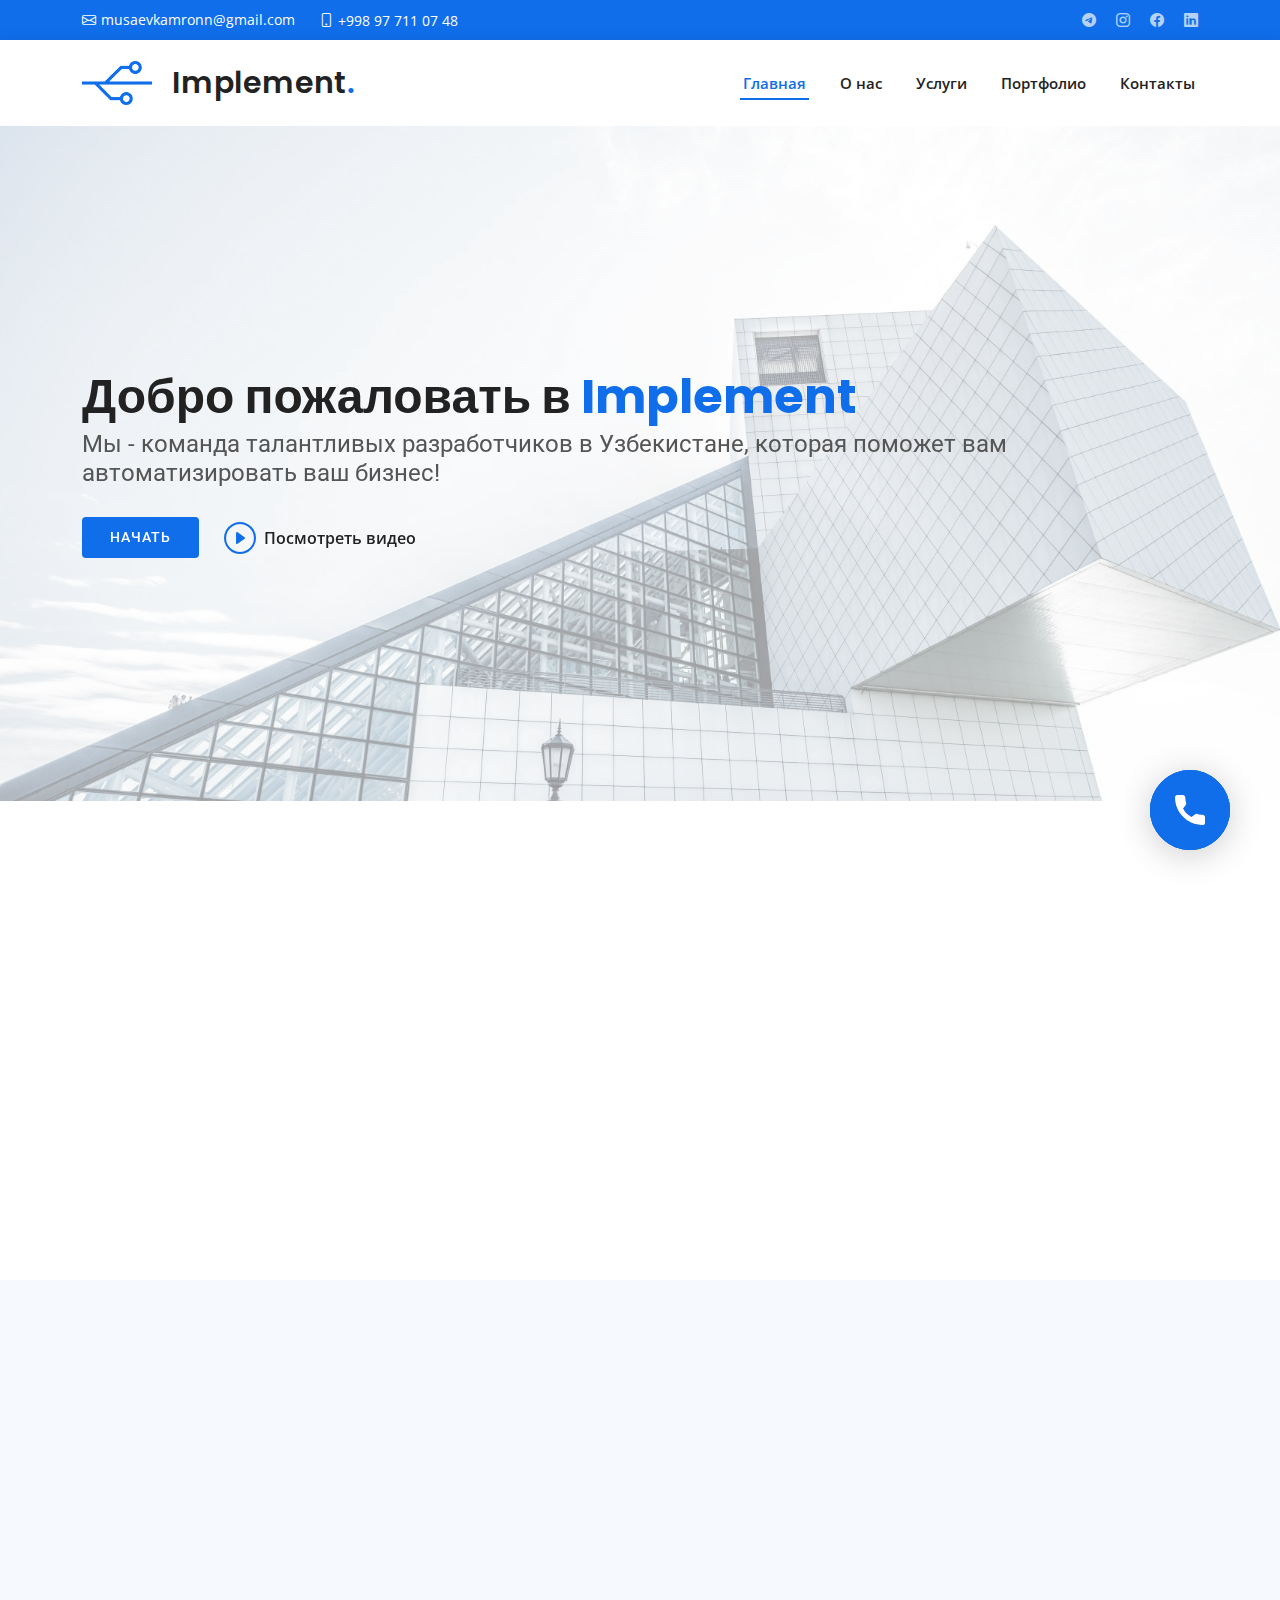
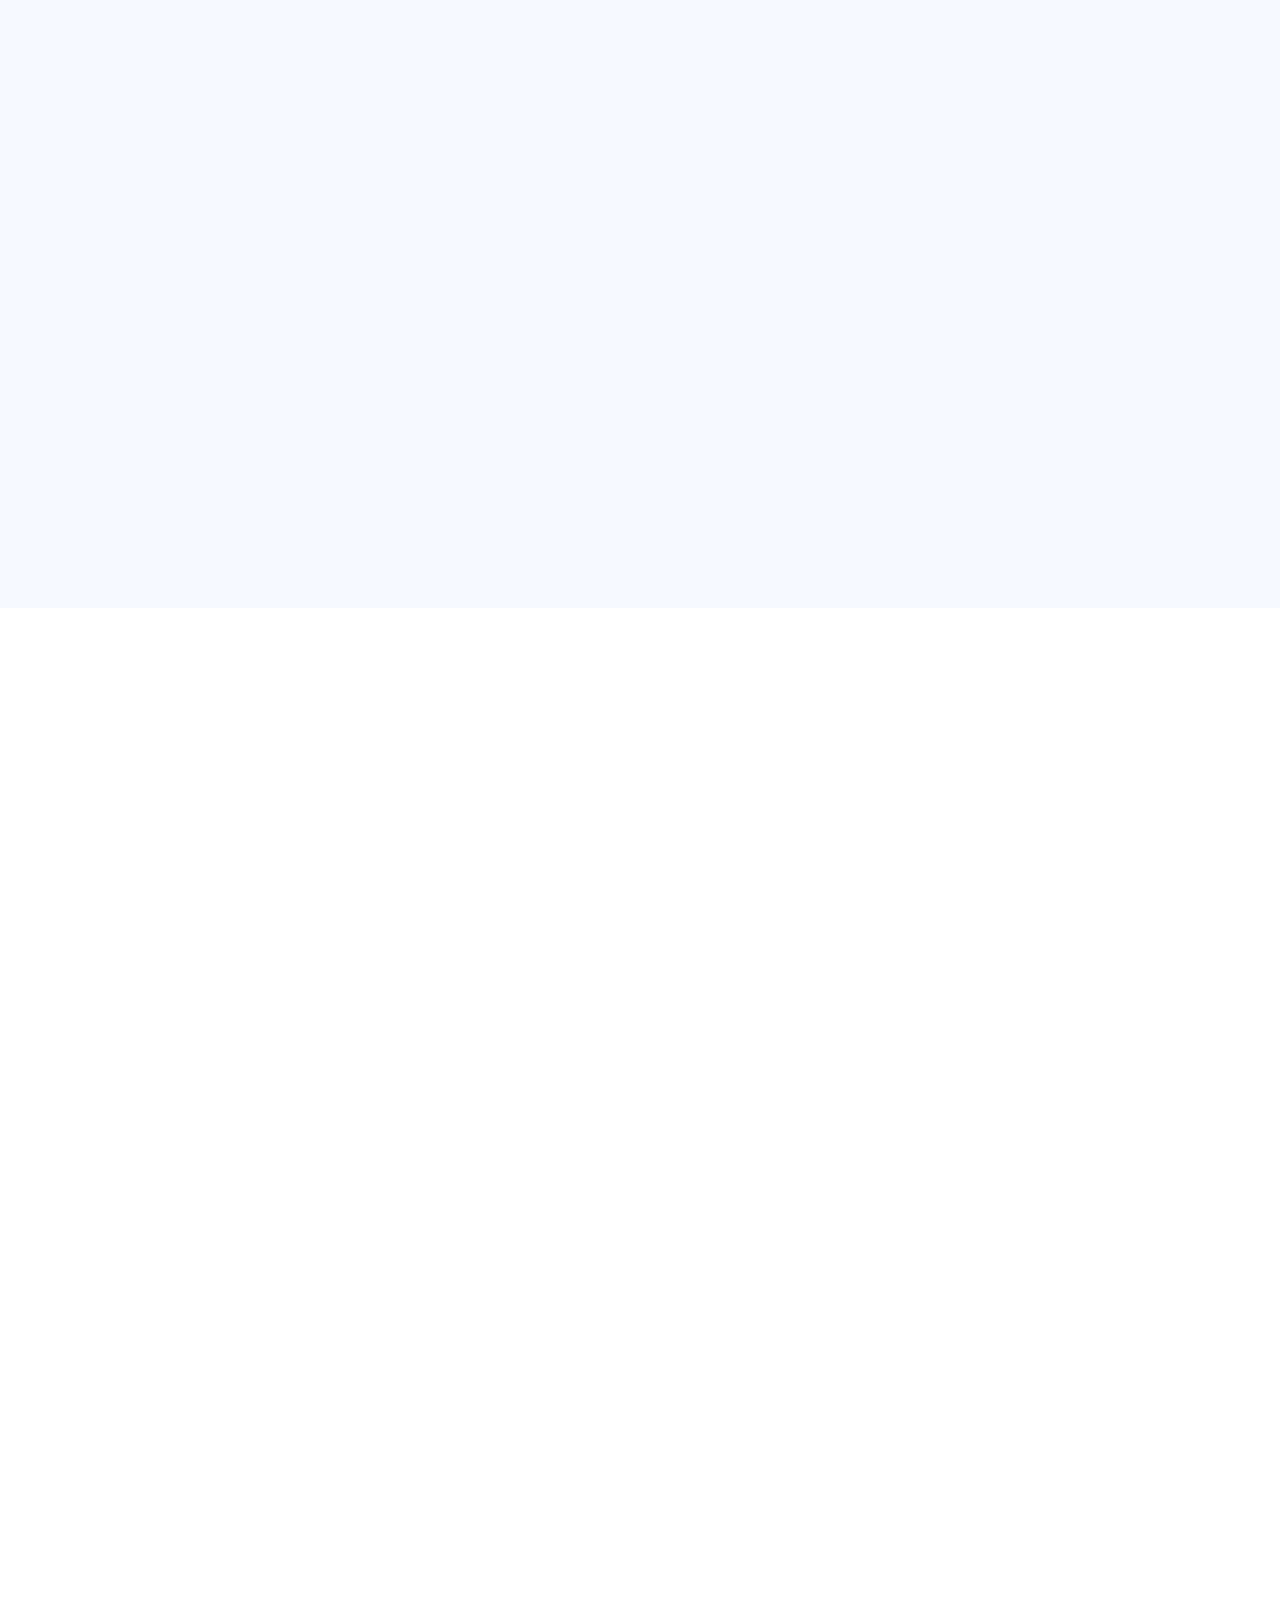
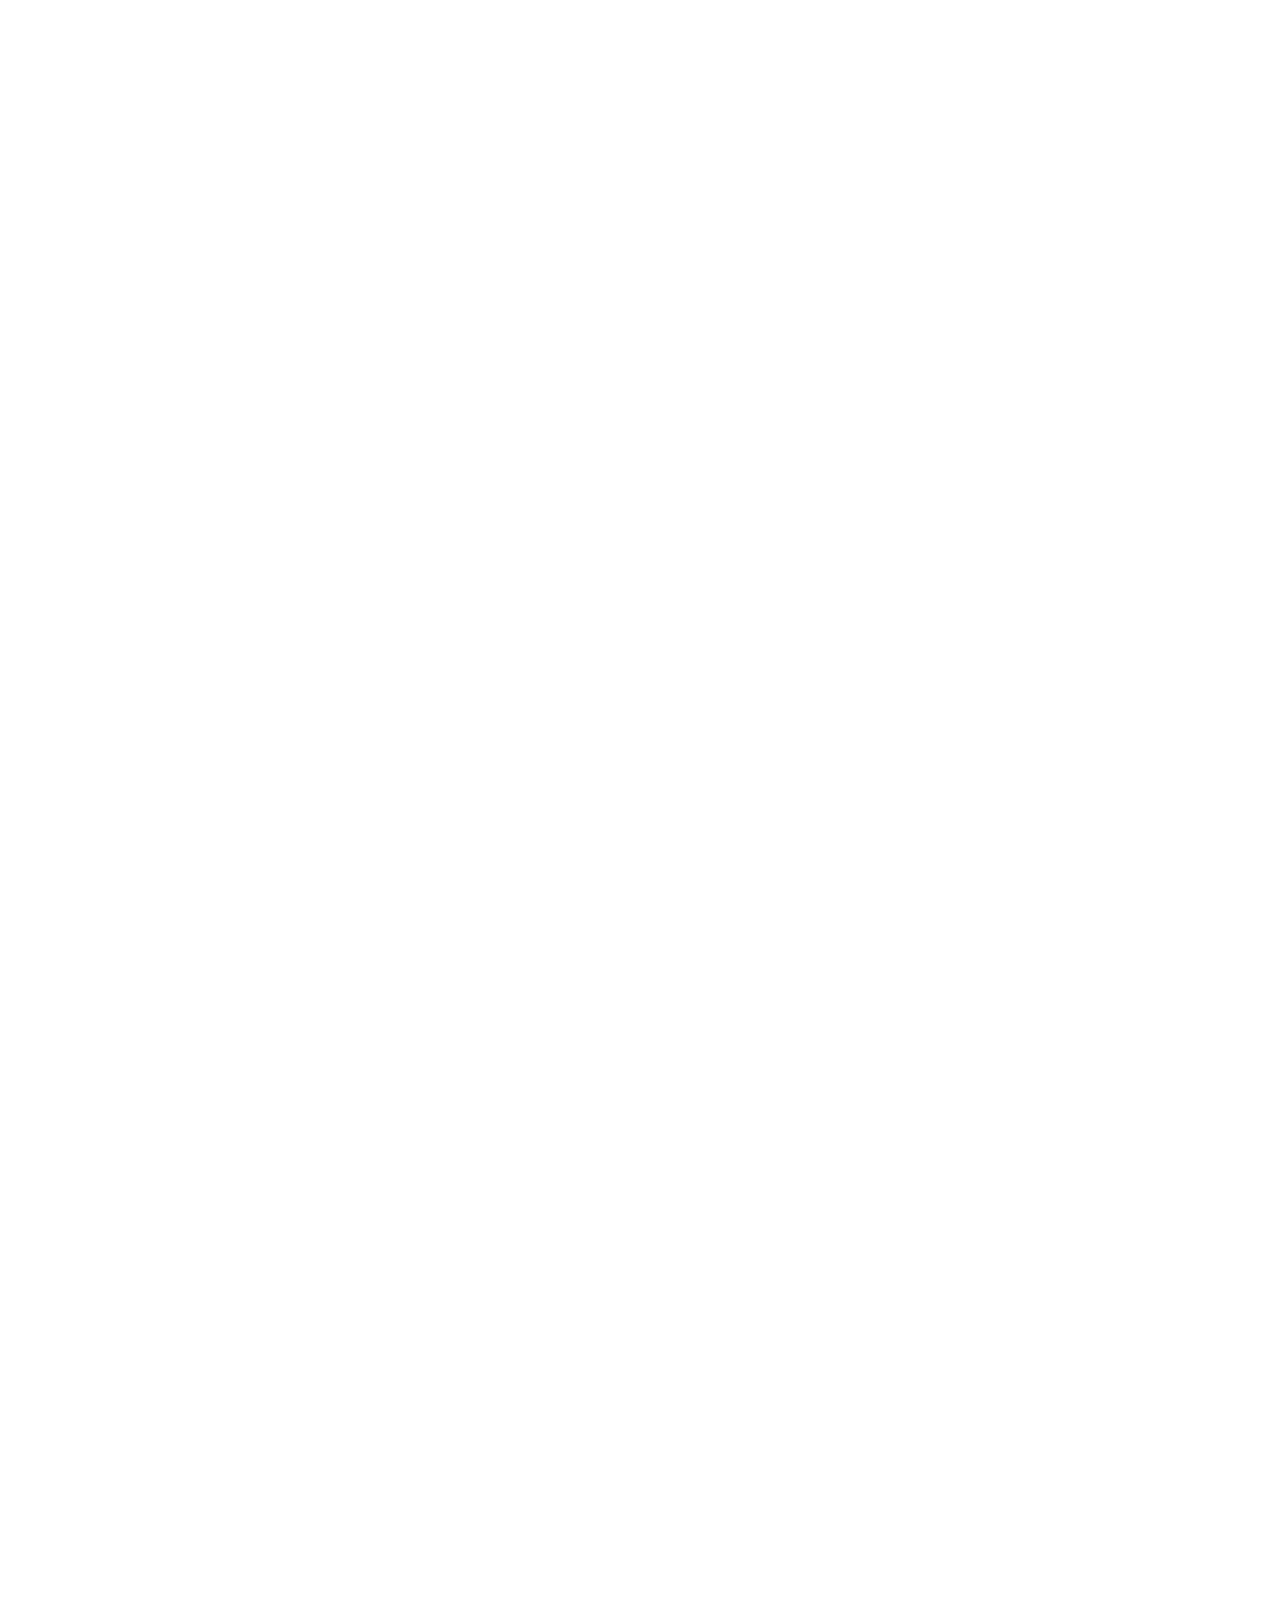
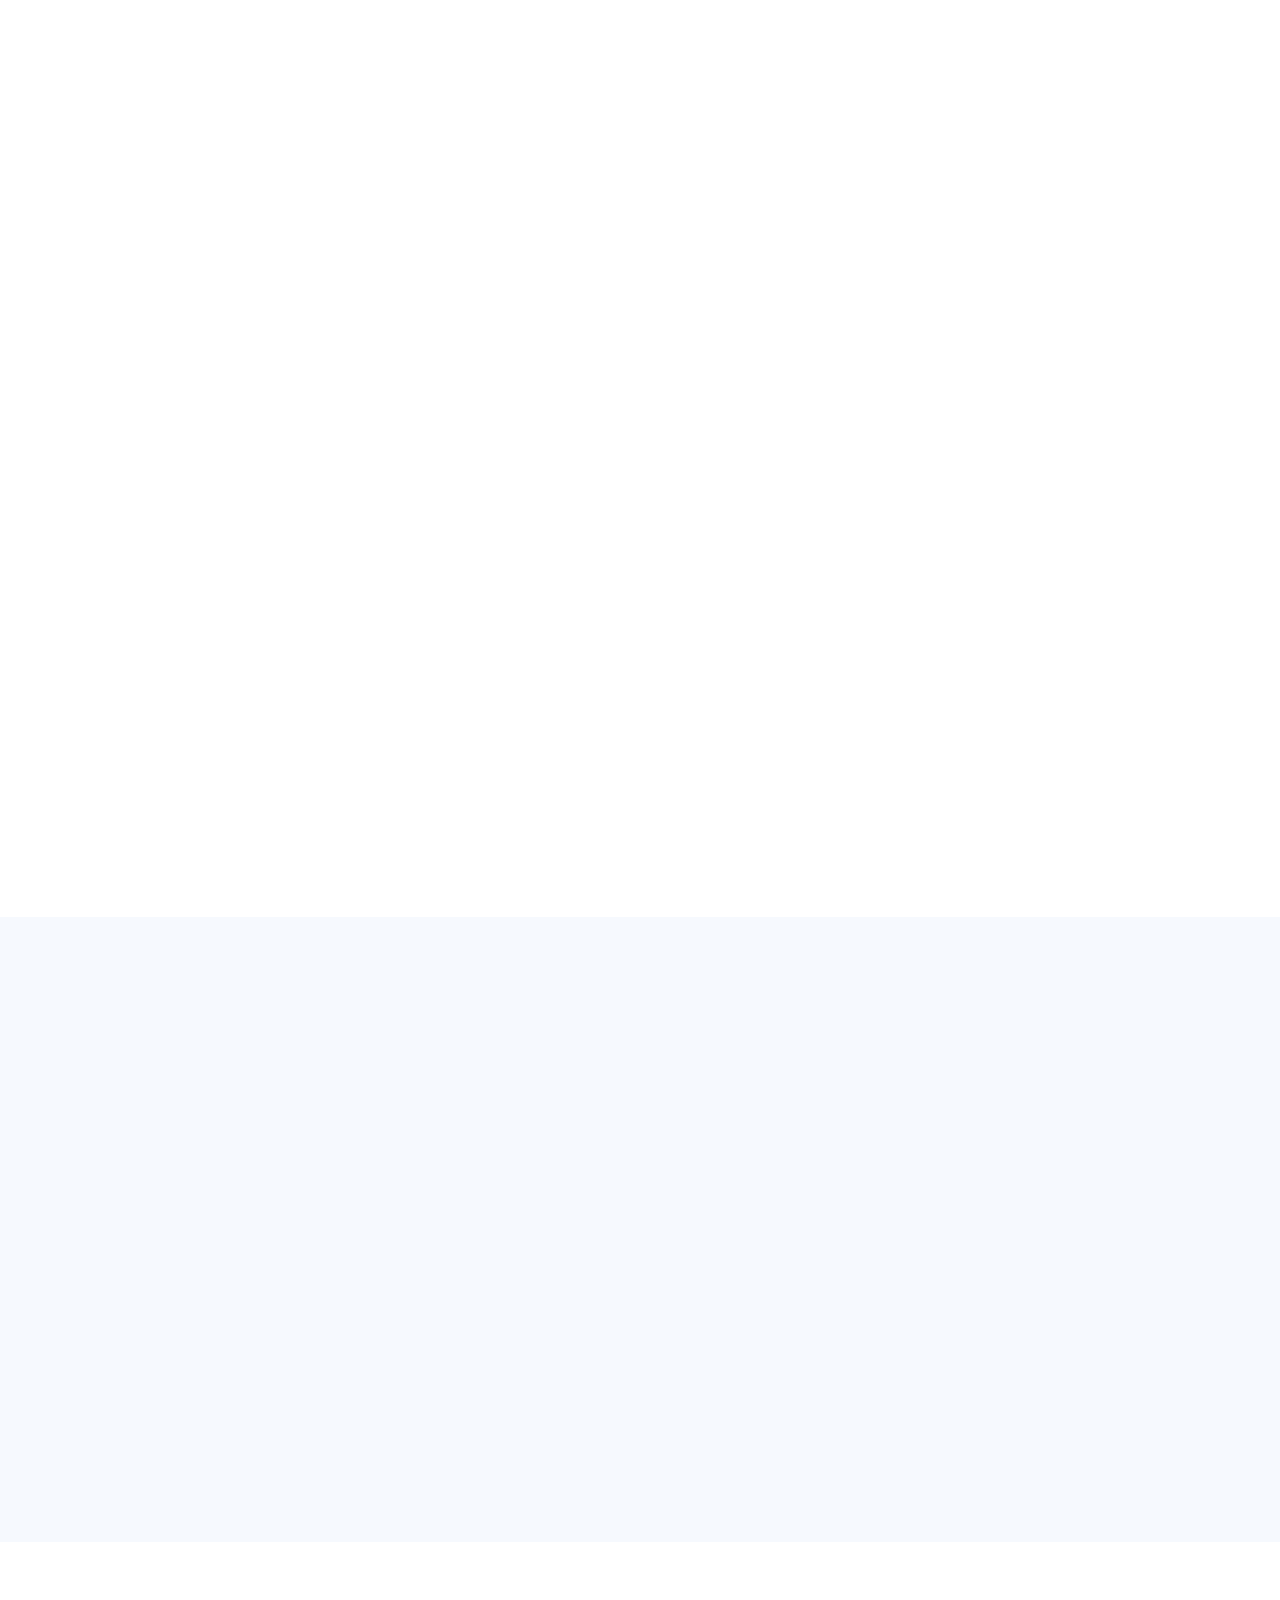
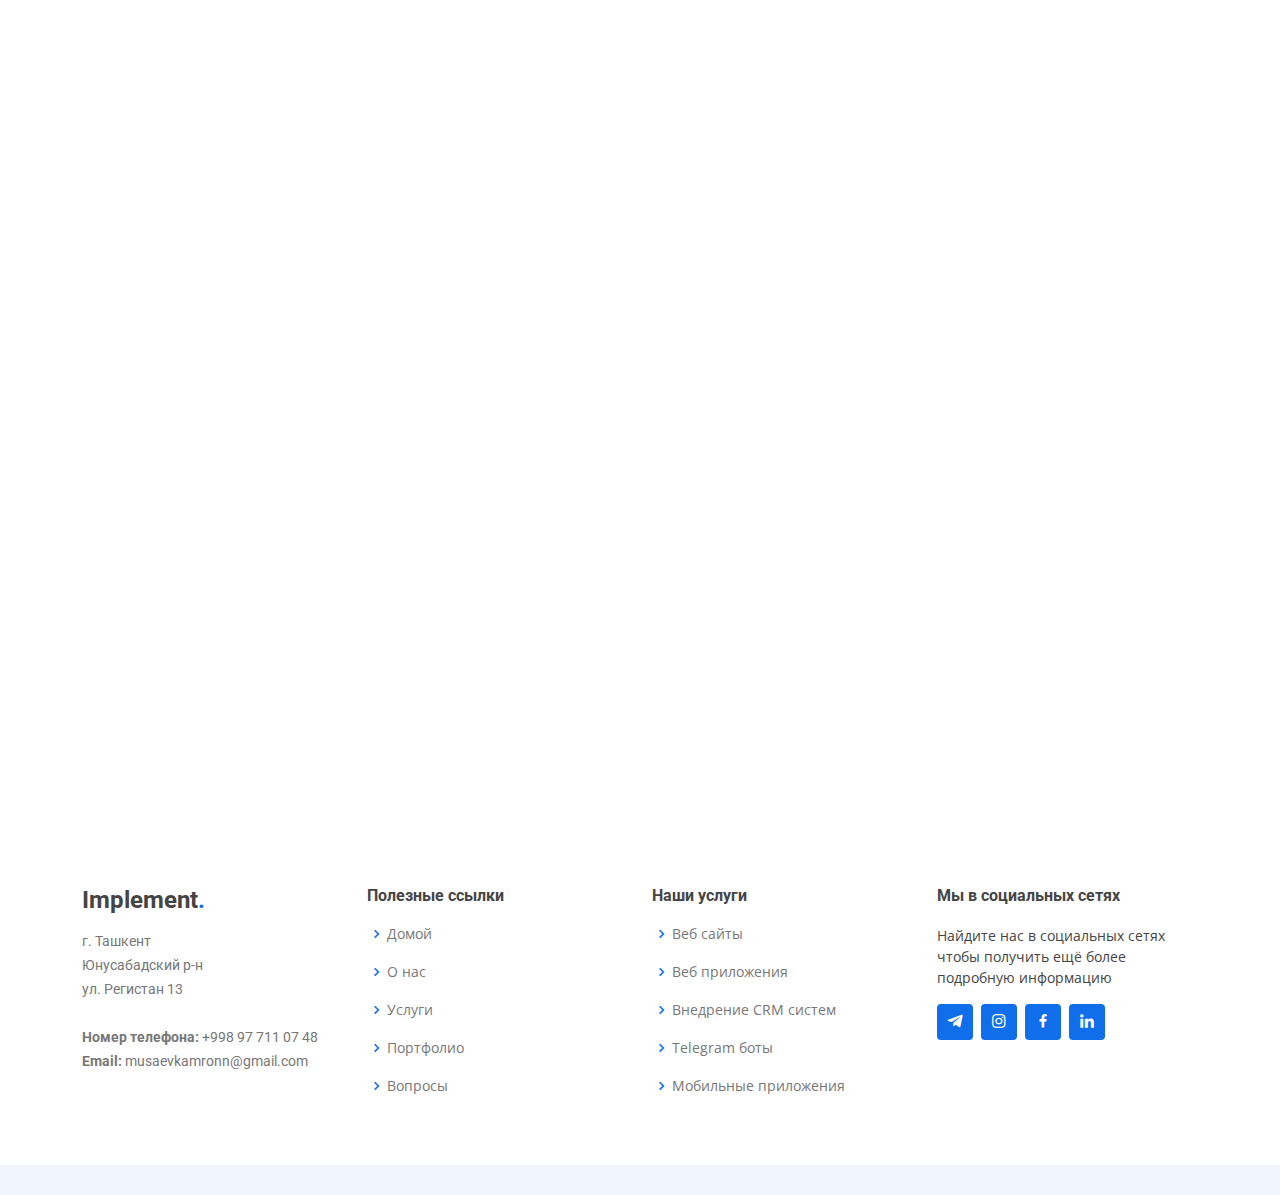
==== docs/index.html @ 0cd43633 "form changed" ====
<!DOCTYPE html>
<html lang="en">

<head>
  <meta charset="utf-8">
  <meta content="width=device-width, initial-scale=1.0" name="viewport">

  <title>Implement</title>
  <meta content="" name="description">
  <meta content="" name="keywords">

  <!-- Favicons -->
  <link href="assets/img/impllogoblue-transformed.png" rel="icon">
  <link href="assets/img/apple-touch-icon.png" rel="apple-touch-icon">

  <!-- Google Fonts -->
  <link href="https://fonts.googleapis.com/css?family=Open+Sans:300,300i,400,400i,600,600i,700,700i|Roboto:300,300i,400,400i,500,500i,600,600i,700,700i|Poppins:300,300i,400,400i,500,500i,600,600i,700,700i" rel="stylesheet">

  <!-- Vendor CSS Files -->
  <link href="assets/vendor/aos/aos.css" rel="stylesheet">
  <link href="assets/vendor/bootstrap/css/bootstrap.min.css" rel="stylesheet">
  <link href="assets/vendor/bootstrap-icons/bootstrap-icons.css" rel="stylesheet">
  <link href="assets/vendor/boxicons/css/boxicons.min.css" rel="stylesheet">
  <link href="assets/vendor/glightbox/css/glightbox.min.css" rel="stylesheet">
  <link href="assets/vendor/swiper/swiper-bundle.min.css" rel="stylesheet">

  <!-- <link rel="stylesheet" href="https://cdn.jsdelivr.net/npm/bootstrap@4.0.0/dist/css/bootstrap.min.css" integrity="sha384-Gn5384xqQ1aoWXA+058RXPxPg6fy4IWvTNh0E263XmFcJlSAwiGgFAW/dAiS6JXm" crossorigin="anonymous"> -->

  <!-- Template Main CSS File -->
  <link href="assets/css/style.css" rel="stylesheet">

  <!-- =======================================================
  * Template Name: BizLand - v3.8.1
  * Template URL: https://bootstrapmade.com/bizland-bootstrap-business-template/
  * Author: BootstrapMade.com
  * License: https://bootstrapmade.com/license/
  ======================================================== -->
</head>

<body>

  <!-- ======= Top Bar ======= -->
  <section id="topbar" class="d-flex align-items-center">
    <div class="container d-flex justify-content-center justify-content-md-between">
      <div class="contact-info d-flex align-items-center">
        <i class="bi bi-envelope d-flex align-items-center"><a href="mailto:contact@example.com">musaevkamronn@gmail.com</a></i>
        <i class="bi bi-phone d-flex align-items-center ms-4"><span>+998 97 711 07 48</span></i>
      </div>
      <div class="social-links d-none d-md-flex align-items-center">
        <a href="#" class="telegram"><i class="bi bi-telegram"></i></a>
        <a href="#" class="instagram"><i class="bi bi-instagram"></i></a>
        <a href="#" class="facebook"><i class="bi bi-facebook"></i></a>
        <a href="#" class="linkedin"><i class="bi bi-linkedin"></i></i></a>
      </div>
    </div>
  </section>

  <!-- ======= Header ======= -->
  <header id="header" class="d-flex align-items-center">
    <div class="container d-flex align-items-center justify-content-between">
      <div class="d-flex flex-row align-items-center">
        <img src = "assets/img/impllogoblue-transformed.png" style = "height: 70px; margin-right: 20px;">
        <h1 class="logo"><a href="index.html">Implement<span>.</span></a></h1>
      </div>
      <!-- Uncomment below if you prefer to use an image logo -->
      <!-- <a href="index.html" class="logo"><img src="assets/img/logo.png" alt=""></a>-->
      <!-- <button>Click</button> -->
      <button class="pulse-button" data-toggle="modal" data-target="#exampleModal">
        <span class="pulse-button__icon">

        </span>
    
        <span class="pulse-button__text">
          Закажите звонок
        </span>
    
        <span class="pulse-button__rings"></span>
        <span class="pulse-button__rings"></span>
        <span class="pulse-button__rings"></span>
      </button>
      <nav id="navbar" class="navbar">
        <ul>
          <li><a class="nav-link scrollto active" href="#hero">Главная</a></li>
          <li><a class="nav-link scrollto" href="#about">О нас</a></li>
          <li><a class="nav-link scrollto" href="#services">Услуги</a></li>
          <li><a class="nav-link scrollto " href="#portfolio">Портфолио</a></li>
          <!-- <li><a class="nav-link scrollto" href="#team">Команда</a></li> -->
          <!-- <li class="dropdown"><a href="#"><span>Drop Down</span> <i class="bi bi-chevron-down"></i></a>
            <ul>
              <li><a href="#">Drop Down 1</a></li>
              <li class="dropdown"><a href="#"><span>Deep Drop Down</span> <i class="bi bi-chevron-right"></i></a>
                <ul>
                  <li><a href="#">Deep Drop Down 1</a></li>
                  <li><a href="#">Deep Drop Down 2</a></li>
                  <li><a href="#">Deep Drop Down 3</a></li>
                  <li><a href="#">Deep Drop Down 4</a></li>
                  <li><a href="#">Deep Drop Down 5</a></li>
                </ul>
              </li>
              <li><a href="#">Drop Down 2</a></li>
              <li><a href="#">Drop Down 3</a></li>
              <li><a href="#">Drop Down 4</a></li>
            </ul>
          </li> -->
          <li><a class="nav-link scrollto" href="#contact">Контакты</a></li>
        </ul>
        <i class="bi bi-list mobile-nav-toggle"></i>
      </nav><!-- .navbar -->

    </div>
  </header><!-- End Header -->

  <!-- ======= Hero Section ======= -->
  <section id="hero" class="d-flex align-items-center">
    <div class="container" data-aos="zoom-out" data-aos-delay="100">
      <h1>Добро пожаловать в <span>Implement</span></h1>
      <h2>Мы - команда талантливых разработчиков в Узбекистане, которая поможет вам автоматизировать ваш бизнес!</h2>
      <div class="d-flex">
        <a href="#about" class="btn-get-started scrollto">Начать</a>
        <a href="https://youtu.be/8Na6Oj6jELw" class="glightbox btn-watch-video"><i class="bi bi-play-circle"></i><span>Посмотреть видео</span></a>
      </div>
    </div>
  </section><!-- End Hero -->

  <main id="main">

    <!-- ======= Featured Services Section ======= -->
    <section id="featured-services" class="featured-services">
      <div class="container" data-aos="fade-up">

        <div class="row">
          <div class="col-md-6 col-lg-3 d-flex align-items-stretch mb-5 mb-lg-0">
            <div class="icon-box" data-aos="fade-up" data-aos-delay="100">
              <div class="icon"><i class="bx bxl-dribbble"></i></div>
              <h4 class="title"><a href="">СRM системы</a></h4>
              <p class="description">Устанавливаем и настраиваем CRM системы такие как Bitrix24, amoCRM для управления бизнесом и коммуникацией.</p>
            </div>
          </div>

          <div class="col-md-6 col-lg-3 d-flex align-items-stretch mb-5 mb-lg-0">
            <div class="icon-box" data-aos="fade-up" data-aos-delay="200">
              <div class="icon"><i class="bx bx-file"></i></div>
              <h4 class="title"><a href="">Telegram боты</a></h4>
              <p class="description"> Создаем программы для Telegram, чтобы взаимодействовать с вашей аудиторией.</p>
            </div>
          </div>

          <div class="col-md-6 col-lg-3 d-flex align-items-stretch mb-5 mb-lg-0">
            <div class="icon-box" data-aos="fade-up" data-aos-delay="300">
              <div class="icon"><i class="bx bx-tachometer"></i></div>
              <h4 class="title"><a href="">Сайты</a></h4>
              <p class="description">Создаем простые и стильные сайты разных видов.</p>
            </div>
          </div>

          <div class="col-md-6 col-lg-3 d-flex align-items-stretch mb-5 mb-lg-0">
            <div class="icon-box" data-aos="fade-up" data-aos-delay="400">
              <div class="icon"><i class="bx bx-world"></i></div>
              <h4 class="title"><a href="">Кастомные системы</a></h4>
              <p class="description">У нас есть кастомные решения для управления бизнесом. Например программы для складского и финансового учёта, для управления производством и т. д.</p>
            </div>
          </div>

        </div>

      </div>
    </section><!-- End Featured Services Section -->

    <!-- ======= About Section ======= -->
    <section id="about" class="about section-bg">
      <div class="container" data-aos="fade-up">

        <div class="section-title">
          <h2>О нас</h2>
          <h3>Узнайте <span>о нас</span> больше</h3>
          <p></p>
        </div>

        <div class="row">
          <div class="col-lg-6" data-aos="fade-right" data-aos-delay="100">
            <img src="assets/img/about.jpg" class="img-fluid" alt="">
          </div>
          <div class="col-lg-6 pt-4 pt-lg-0 content d-flex flex-column justify-content-center" data-aos="fade-up" data-aos-delay="100">
            <h3>Мы молодая команда специалистов, готовых предложить вам качественные IT-услуги.</h3>
            <p class="fst-italic">
              Ваше удовлетворение и успех являются нашей главной мотивацией.
            </p>
            <ul>
              <li>
                <i class="bx bxs-group"></i>
                <div>
                  <h5>Хорошая команда</h5>
                  <p>
                    Наша команда состоит из профессионалов, которые обладают 
                    глубокими знаниями и практическим опытом в своей области. 
                    Мы уже успешно завершили несколько проектов и получили положительные 
                    отзывы от наших клиентов.
                  </p>
                </div>
              </li>
              <li>
                <i class="bx bx-line-chart"></i>
                <div>
                  <h5>Постоянное развитие</h5>
                  <p>
                    Мы понимаем, что каждая услуга требует особых знаний и подхода. 
                    Поэтому мы постоянно обучаемся и следим за последними тенденциями 
                    и инновациями в нашей отрасли. Мы применяем передовые методы и лучшие 
                    практики, чтобы обеспечить вам наилучшие результаты.
                  </p>
                </div>
              </li>
              <li>
                <i class="bx bx-images"></i>
                <div>
                  <h5>Долгосрочные отношения</h5>
                  <p>
                    Мы стремимся к долгосрочным отношениям с нашими клиентами и 
                    гарантируем вам высокое качество обслуживания. Ваш успех является 
                    нашим приоритетом, и мы готовы превзойти ваши ожидания.
                  </p>
                </div>
              </li>
            </ul>
            <!-- <p>
              Ullamco laboris nisi ut aliquip ex ea commodo consequat. Duis aute irure dolor in reprehenderit in voluptate
              velit esse cillum dolore eu fugiat nulla pariatur. Excepteur sint occaecat cupidatat non proident, sunt in
              culpa qui officia deserunt mollit anim id est laborum
            </p> -->
          </div>
        </div>

      </div>
    </section><!-- End About Section -->

    <!-- ======= Skills Section ======= -->
    <section id="skills" class="skills">
      <div class="container" data-aos="fade-up">

        <div class="row skills-content">


          <div class="col-lg-6">

            <div class="progress">
              <span class="skill">Python <i class="val">80%</i></span>
              <div class="progress-bar-wrap">
                <div class="progress-bar" role="progressbar" aria-valuenow="80" aria-valuemin="0" aria-valuemax="100"></div>
              </div>
            </div>

            <div class="progress">
              <span class="skill">Bitrix24 <i class="val">90%</i></span>
              <div class="progress-bar-wrap">
                <div class="progress-bar" role="progressbar" aria-valuenow="90" aria-valuemin="0" aria-valuemax="100"></div>
              </div>
            </div>

            <div class="progress">
              <span class="skill">AmoCRM <i class="val">55%</i></span>
              <div class="progress-bar-wrap">
                <div class="progress-bar" role="progressbar" aria-valuenow="55" aria-valuemin="0" aria-valuemax="100"></div>
              </div>
            </div>

          </div>

          <div class="col-lg-6">

            <div class="progress">
              <span class="skill">HTML <i class="val">100%</i></span>
              <div class="progress-bar-wrap">
                <div class="progress-bar" role="progressbar" aria-valuenow="100" aria-valuemin="0" aria-valuemax="100"></div>
              </div>
            </div>

            <div class="progress">
              <span class="skill">CSS <i class="val">90%</i></span>
              <div class="progress-bar-wrap">
                <div class="progress-bar" role="progressbar" aria-valuenow="90" aria-valuemin="0" aria-valuemax="100"></div>
              </div>
            </div>

            <div class="progress">
              <span class="skill">JavaScript <i class="val">75%</i></span>
              <div class="progress-bar-wrap">
                <div class="progress-bar" role="progressbar" aria-valuenow="75" aria-valuemin="0" aria-valuemax="100"></div>
              </div>
            </div>

          </div>

        </div>

      </div>
    </section><!-- End Skills Section -->

    <!-- ======= Counts Section ======= -->
    <!-- <section id="counts" class="counts">
      <div class="container" data-aos="fade-up">

        <div class="row">

          <div class="col-lg-3 col-md-6">
            <div class="count-box">
              <i class="bi bi-emoji-smile"></i>
              <span data-purecounter-start="0" data-purecounter-end="232" data-purecounter-duration="1" class="purecounter"></span>
              <p>Довольных клиентов</p>
            </div>
          </div>

          <div class="col-lg-3 col-md-6 mt-5 mt-md-0">
            <div class="count-box">
              <i class="bi bi-journal-richtext"></i>
              <span data-purecounter-start="0" data-purecounter-end="521" data-purecounter-duration="1" class="purecounter"></span>
              <p>Проектов</p>
            </div>
          </div>

          <div class="col-lg-3 col-md-6 mt-5 mt-lg-0">
            <div class="count-box">
              <i class="bi bi-headset"></i>
              <span data-purecounter-start="0" data-purecounter-end="1463" data-purecounter-duration="1" class="purecounter"></span>
              <p>Hours Of Support</p>
            </div>
          </div>

          <div class="col-lg-3 col-md-6 mt-5 mt-lg-0">
            <div class="count-box">
              <i class="bi bi-people"></i>
              <span data-purecounter-start="0" data-purecounter-end="15" data-purecounter-duration="1" class="purecounter"></span>
              <p>Hard Workers</p>
            </div>
          </div>

        </div>

      </div>
    </section>End Counts Section -->

    <!-- ======= Clients Section ======= -->
    <!-- <section id="clients" class="clients section-bg">
      <div class="container" data-aos="zoom-in">

        <div class="row">

          <div class="col-lg-2 col-md-4 col-6 d-flex align-items-center justify-content-center">
            <img src="assets/img/clients/client-1.png" class="img-fluid" alt="">
          </div>

          <div class="col-lg-2 col-md-4 col-6 d-flex align-items-center justify-content-center">
            <img src="assets/img/clients/client-2.png" class="img-fluid" alt="">
          </div>

          <div class="col-lg-2 col-md-4 col-6 d-flex align-items-center justify-content-center">
            <img src="assets/img/clients/client-3.png" class="img-fluid" alt="">
          </div>

          <div class="col-lg-2 col-md-4 col-6 d-flex align-items-center justify-content-center">
            <img src="assets/img/clients/client-4.png" class="img-fluid" alt="">
          </div>

          <div class="col-lg-2 col-md-4 col-6 d-flex align-items-center justify-content-center">
            <img src="assets/img/clients/client-5.png" class="img-fluid" alt="">
          </div>

          <div class="col-lg-2 col-md-4 col-6 d-flex align-items-center justify-content-center">
            <img src="assets/img/clients/client-6.png" class="img-fluid" alt="">
          </div>
        </div>

      </div>
    </section>End Clients Section -->

    <!-- ======= Services Section ======= -->
    <section id="services" class="services">
      <div class="container" data-aos="fade-up">

        <div class="section-title">
          <h2>Услуги</h2>
          <h3>Узнайте о наших <span>услугах</span></h3>
          <p>Мы предлагаем широкий спектр услуг, которые помогут вам автоматизировать и оптимизировать работу вашей компании. Вот что мы можем вам предложить:</p>
        </div>

        <div class="row">
          <div class="col-lg-4 col-md-6 d-flex align-items-stretch" data-aos="zoom-in" data-aos-delay="100">
            <div class="icon-box">
              <div class="service-image"><img src="assets/img/botfatherlogo.png" alt="TelegramBot"></div>
              <h4><a href="">Разработка Telegram бота</a></h4>
              <p>Мы создаем специальные программы для Telegram, которые помогут вам взаимодействовать с вашей аудиторией. Вы сможете предоставлять им информацию, отвечать на вопросы и предлагать полезные сервисы через мессенджер Telegram.</p>
              <p class="service-price-label">от <span>3 000 000 сум</span></p>
            </div>
          </div>

          <div class="col-lg-4 col-md-6 d-flex align-items-stretch mt-4 mt-md-0" data-aos="zoom-in" data-aos-delay="200">
            <div class="icon-box">
              <div class="service-image"><img src="assets/img/Bitrix244.avif" alt="Bitrix24 CRM"></div>
              <h4><a href="">Внедрение и интеграция CRM системы</a></h4>
              <p>Мы предлагаем услуги по установке и настройке платформы Bitrix24, которая поможет вам управлять бизнесом и коммуникацией внутри компании. Мы также сможем связать Bitrix24 с другими программами, чтобы облегчить вам работу и повысить эффективность бизнес-процессов.</p>
              <p class="service-price-label">от <span>5 000 000 сум</span></p>
            </div>
          </div>

          <div class="col-lg-4 col-md-6 d-flex align-items-stretch mt-4 mt-lg-0" data-aos="zoom-in" data-aos-delay="300">
            <div class="icon-box">
              <div class="service-image"><img src="assets/img/sayt-vizitka.jpeg" alt="TelegramBot"></div>
              <h4><a href="">Разработка сайта-визитки</a></h4>
              <p>Если вам нужен простой и стильный сайт, чтобы представить вашу компанию и основную информацию о ваших продуктах или услугах, мы поможем вам создать сайт-визитку, который привлечет внимание потенциальных клиентов.</p>
              <p class="service-price-label">от <span>2 000 000 сум</span></p>
            </div>
          </div>

          <div class="col-lg-4 col-md-6 d-flex align-items-stretch mt-4" data-aos="zoom-in" data-aos-delay="100">
            <div class="icon-box">
              <div class="service-image"><img src="assets/img/site-catalog3.png" alt="TelegramBot"></div>
              <h4><a href="">Разработка сайта-каталога</a></h4>
              <p>Если у вас есть много продуктов или услуг, которые вы хотите представить онлайн, мы поможем вам создать сайт-каталог, где клиенты смогут просматривать и выбирать нужные им товары или услуги.</p>
              <p class="service-price-label">от <span>4 500 000 сум</span></p>
            </div>
          </div>

          <div class="col-lg-4 col-md-6 d-flex align-items-stretch mt-4" data-aos="zoom-in" data-aos-delay="200">
            <div class="icon-box">
              <div class="service-image"><img src="assets/img/korporativ-sayt" alt="TelegramBot"></div>
              <h4><a href="">Разработка корпоративного сайта</a></h4>
              <p>Мы сделаем функциональный и профессиональный сайт для вашей компании, где вы сможете подробно описать свои услуги и продукты, предоставить контактную информацию и облегчить коммуникацию с клиентами и партнерами.</p>
              <p class="service-price-label">от <span>3 500 000 сум</span></p>
            </div>
          </div>

          <div class="col-lg-4 col-md-6 d-flex align-items-stretch mt-4" data-aos="zoom-in" data-aos-delay="300">
            <div class="icon-box">
              <div class="service-image"><img src="assets/img/landing page.jpeg" alt="TelegramBot"></div>
              <h4><a href="">Разработка сайта-лендинга</a></h4>
              <p>Если вам нужен сайт, чтобы привлечь больше клиентов и увеличить продажи конкретного продукта или услуги, мы поможем вам создать эффективный сайт-лендинг с удобной навигацией, продающими элементами и формами заказа.</p>
              <p class="service-price-label">от <span>4 000 000 сум</span></p>
            </div>
          </div>

        </div>

      </div>
    </section><!-- End Services Section -->

    <!-- ======= Testimonials Section ======= -->
    <!-- <section id="testimonials" class="testimonials">
      <div class="container" data-aos="zoom-in">

        <div class="testimonials-slider swiper" data-aos="fade-up" data-aos-delay="100">
          <div class="swiper-wrapper">

            <div class="swiper-slide">
              <div class="testimonial-item">
                <img src="assets/img/testimonials/testimonials-1.jpg" class="testimonial-img" alt="">
                <h3>Saul Goodman</h3>
                <h4>Ceo &amp; Founder</h4>
                <p>
                  <i class="bx bxs-quote-alt-left quote-icon-left"></i>
                  Proin iaculis purus consequat sem cure digni ssim donec porttitora entum suscipit rhoncus. Accusantium quam, ultricies eget id, aliquam eget nibh et. Maecen aliquam, risus at semper.
                  <i class="bx bxs-quote-alt-right quote-icon-right"></i>
                </p>
              </div>
            </div>End testimonial item -->

            <!-- <div class="swiper-slide">
              <div class="testimonial-item">
                <img src="assets/img/testimonials/testimonials-2.jpg" class="testimonial-img" alt="">
                <h3>Sara Wilsson</h3>
                <h4>Designer</h4>
                <p>
                  <i class="bx bxs-quote-alt-left quote-icon-left"></i>
                  Export tempor illum tamen malis malis eram quae irure esse labore quem cillum quid cillum eram malis quorum velit fore eram velit sunt aliqua noster fugiat irure amet legam anim culpa.
                  <i class="bx bxs-quote-alt-right quote-icon-right"></i>
                </p>
              </div>
            </div>End testimonial item -->

            <!-- <div class="swiper-slide">
              <div class="testimonial-item">
                <img src="assets/img/testimonials/testimonials-3.jpg" class="testimonial-img" alt="">
                <h3>Jena Karlis</h3>
                <h4>Store Owner</h4>
                <p>
                  <i class="bx bxs-quote-alt-left quote-icon-left"></i>
                  Enim nisi quem export duis labore cillum quae magna enim sint quorum nulla quem veniam duis minim tempor labore quem eram duis noster aute amet eram fore quis sint minim.
                  <i class="bx bxs-quote-alt-right quote-icon-right"></i>
                </p>
              </div>
            </div>End testimonial item -->

            <!-- <div class="swiper-slide">
              <div class="testimonial-item">
                <img src="assets/img/testimonials/testimonials-4.jpg" class="testimonial-img" alt="">
                <h3>Matt Brandon</h3>
                <h4>Freelancer</h4>
                <p>
                  <i class="bx bxs-quote-alt-left quote-icon-left"></i>
                  Fugiat enim eram quae cillum dolore dolor amet nulla culpa multos export minim fugiat minim velit minim dolor enim duis veniam ipsum anim magna sunt elit fore quem dolore labore illum veniam.
                  <i class="bx bxs-quote-alt-right quote-icon-right"></i>
                </p>
              </div>
            </div>End testimonial item -->

            <!-- <div class="swiper-slide">
              <div class="testimonial-item">
                <img src="assets/img/testimonials/testimonials-5.jpg" class="testimonial-img" alt="">
                <h3>John Larson</h3>
                <h4>Entrepreneur</h4>
                <p>
                  <i class="bx bxs-quote-alt-left quote-icon-left"></i>
                  Quis quorum aliqua sint quem legam fore sunt eram irure aliqua veniam tempor noster veniam enim culpa labore duis sunt culpa nulla illum cillum fugiat legam esse veniam culpa fore nisi cillum quid.
                  <i class="bx bxs-quote-alt-right quote-icon-right"></i>
                </p>
              </div>
            </div>End testimonial item -->

          <!-- </div>
          <div class="swiper-pagination"></div>
        </div>

      </div>
    </section>End Testimonials Section -->

    <!-- ======= Portfolio Section ======= -->
    <section id="portfolio" class="portfolio">
      <div class="container" data-aos="fade-up">

        <div class="section-title">
          <h2>Портфолио</h2>
          <h3>Ознакомьтесь с нашим <span>Портфолио</span></h3>
          <p>Предлагаем вам ознакомиться с нашим разнообразным портфолио, в котором мы с гордостью представляем наши успешные проекты.</p>
        </div>

        <div class="row" data-aos="fade-up" data-aos-delay="100">
          <div class="col-lg-12 d-flex justify-content-center">
            <ul id="portfolio-flters">
              <li data-filter="*" class="filter-active">Все</li>
              <li data-filter=".filter-app">Вебсайты</li>
              <li data-filter=".filter-card">CRM кейсы</li>
              <li data-filter=".filter-web">Telegram боты</li>
            </ul>
          </div>
        </div>

        <div class="row portfolio-container" data-aos="fade-up" data-aos-delay="200">

          <div class="col-lg-4 col-md-6 portfolio-item filter-app">
            <img src="assets/img/portfolio/portfolio-1.jpg" class="img-fluid" alt="">
            <div class="portfolio-info">
              <h4>App 1</h4>
              <p>App</p>
              <a href="assets/img/portfolio/portfolio-1.jpg" data-gallery="portfolioGallery" class="portfolio-lightbox preview-link" title="App 1"><i class="bx bx-plus"></i></a>
              <a href="portfolio-details.html" class="details-link" title="More Details"><i class="bx bx-link"></i></a>
            </div>
          </div>

          <div class="col-lg-4 col-md-6 portfolio-item filter-web">
            <img src="assets/img/portfolio/portfolio-2.jpg" class="img-fluid" alt="">
            <div class="portfolio-info">
              <h4>Web 3</h4>
              <p>Web</p>
              <a href="assets/img/portfolio/portfolio-2.jpg" data-gallery="portfolioGallery" class="portfolio-lightbox preview-link" title="Web 3"><i class="bx bx-plus"></i></a>
              <a href="portfolio-details.html" class="details-link" title="More Details"><i class="bx bx-link"></i></a>
            </div>
          </div>

          <div class="col-lg-4 col-md-6 portfolio-item filter-app">
            <img src="assets/img/portfolio/portfolio-3.jpg" class="img-fluid" alt="">
            <div class="portfolio-info">
              <h4>App 2</h4>
              <p>App</p>
              <a href="assets/img/portfolio/portfolio-3.jpg" data-gallery="portfolioGallery" class="portfolio-lightbox preview-link" title="App 2"><i class="bx bx-plus"></i></a>
              <a href="portfolio-details.html" class="details-link" title="More Details"><i class="bx bx-link"></i></a>
            </div>
          </div>

          <div class="col-lg-4 col-md-6 portfolio-item filter-card">
            <img src="assets/img/portfolio/portfolio-4.jpg" class="img-fluid" alt="">
            <div class="portfolio-info">
              <h4>Card 2</h4>
              <p>Card</p>
              <a href="assets/img/portfolio/portfolio-4.jpg" data-gallery="portfolioGallery" class="portfolio-lightbox preview-link" title="Card 2"><i class="bx bx-plus"></i></a>
              <a href="portfolio-details.html" class="details-link" title="More Details"><i class="bx bx-link"></i></a>
            </div>
          </div>

          <div class="col-lg-4 col-md-6 portfolio-item filter-web">
            <img src="assets/img/portfolio/portfolio-5.jpg" class="img-fluid" alt="">
            <div class="portfolio-info">
              <h4>Web 2</h4>
              <p>Web</p>
              <a href="assets/img/portfolio/portfolio-5.jpg" data-gallery="portfolioGallery" class="portfolio-lightbox preview-link" title="Web 2"><i class="bx bx-plus"></i></a>
              <a href="portfolio-details.html" class="details-link" title="More Details"><i class="bx bx-link"></i></a>
            </div>
          </div>

          <div class="col-lg-4 col-md-6 portfolio-item filter-app">
            <img src="assets/img/portfolio/portfolio-6.jpg" class="img-fluid" alt="">
            <div class="portfolio-info">
              <h4>App 3</h4>
              <p>App</p>
              <a href="assets/img/portfolio/portfolio-6.jpg" data-gallery="portfolioGallery" class="portfolio-lightbox preview-link" title="App 3"><i class="bx bx-plus"></i></a>
              <a href="portfolio-details.html" class="details-link" title="More Details"><i class="bx bx-link"></i></a>
            </div>
          </div>

          <div class="col-lg-4 col-md-6 portfolio-item filter-card">
            <img src="assets/img/portfolio/portfolio-7.jpg" class="img-fluid" alt="">
            <div class="portfolio-info">
              <h4>Card 1</h4>
              <p>Card</p>
              <a href="assets/img/portfolio/portfolio-7.jpg" data-gallery="portfolioGallery" class="portfolio-lightbox preview-link" title="Card 1"><i class="bx bx-plus"></i></a>
              <a href="portfolio-details.html" class="details-link" title="More Details"><i class="bx bx-link"></i></a>
            </div>
          </div>

          <div class="col-lg-4 col-md-6 portfolio-item filter-card">
            <img src="assets/img/portfolio/portfolio-8.jpg" class="img-fluid" alt="">
            <div class="portfolio-info">
              <h4>Card 3</h4>
              <p>Card</p>
              <a href="assets/img/portfolio/portfolio-8.jpg" data-gallery="portfolioGallery" class="portfolio-lightbox preview-link" title="Card 3"><i class="bx bx-plus"></i></a>
              <a href="portfolio-details.html" class="details-link" title="More Details"><i class="bx bx-link"></i></a>
            </div>
          </div>

          <div class="col-lg-4 col-md-6 portfolio-item filter-web">
            <img src="assets/img/portfolio/portfolio-9.jpg" class="img-fluid" alt="">
            <div class="portfolio-info">
              <h4>Web 3</h4>
              <p>Web</p>
              <a href="assets/img/portfolio/portfolio-9.jpg" data-gallery="portfolioGallery" class="portfolio-lightbox preview-link" title="Web 3"><i class="bx bx-plus"></i></a>
              <a href="portfolio-details.html" class="details-link" title="More Details"><i class="bx bx-link"></i></a>
            </div>
          </div>

        </div>

      </div>
    </section><!-- End Portfolio Section -->

    <!-- ======= Team Section ======= -->
    <!-- <section id="team" class="team section-bg">
      <div class="container" data-aos="fade-up">

        <div class="section-title">
          <h2>Team</h2>
          <h3>Our Hardworking <span>Team</span></h3>
          <p>Ut possimus qui ut temporibus culpa velit eveniet modi omnis est adipisci expedita at voluptas atque vitae autem.</p>
        </div>

        <div class="row">

          <div class="col-lg-3 col-md-6 d-flex align-items-stretch" data-aos="fade-up" data-aos-delay="100">
            <div class="member">
              <div class="member-img">
                <img src="assets/img/team/team-1.jpg" class="img-fluid" alt="">
                <div class="social">
                  <a href=""><i class="bi bi-twitter"></i></a>
                  <a href=""><i class="bi bi-facebook"></i></a>
                  <a href=""><i class="bi bi-instagram"></i></a>
                  <a href=""><i class="bi bi-linkedin"></i></a>
                </div>
              </div>
              <div class="member-info">
                <h4>Walter White</h4>
                <span>Chief Executive Officer</span>
              </div>
            </div>
          </div>

          <div class="col-lg-3 col-md-6 d-flex align-items-stretch" data-aos="fade-up" data-aos-delay="200">
            <div class="member">
              <div class="member-img">
                <img src="assets/img/team/team-2.jpg" class="img-fluid" alt="">
                <div class="social">
                  <a href=""><i class="bi bi-twitter"></i></a>
                  <a href=""><i class="bi bi-facebook"></i></a>
                  <a href=""><i class="bi bi-instagram"></i></a>
                  <a href=""><i class="bi bi-linkedin"></i></a>
                </div>
              </div>
              <div class="member-info">
                <h4>Sarah Jhonson</h4>
                <span>Product Manager</span>
              </div>
            </div>
          </div>

          <div class="col-lg-3 col-md-6 d-flex align-items-stretch" data-aos="fade-up" data-aos-delay="300">
            <div class="member">
              <div class="member-img">
                <img src="assets/img/team/team-3.jpg" class="img-fluid" alt="">
                <div class="social">
                  <a href=""><i class="bi bi-twitter"></i></a>
                  <a href=""><i class="bi bi-facebook"></i></a>
                  <a href=""><i class="bi bi-instagram"></i></a>
                  <a href=""><i class="bi bi-linkedin"></i></a>
                </div>
              </div>
              <div class="member-info">
                <h4>William Anderson</h4>
                <span>CTO</span>
              </div>
            </div>
          </div>

          <div class="col-lg-3 col-md-6 d-flex align-items-stretch" data-aos="fade-up" data-aos-delay="400">
            <div class="member">
              <div class="member-img">
                <img src="assets/img/team/team-4.jpg" class="img-fluid" alt="">
                <div class="social">
                  <a href=""><i class="bi bi-twitter"></i></a>
                  <a href=""><i class="bi bi-facebook"></i></a>
                  <a href=""><i class="bi bi-instagram"></i></a>
                  <a href=""><i class="bi bi-linkedin"></i></a>
                </div>
              </div>
              <div class="member-info">
                <h4>Amanda Jepson</h4>
                <span>Accountant</span>
              </div>
            </div>
          </div>

        </div>

      </div>
    </section>End Team Section -->

    <!-- ======= Pricing Section ======= -->
    <!-- <section id="pricing" class="pricing">
      <div class="container" data-aos="fade-up">

        <div class="section-title">
          <h2>Pricing</h2>
          <h3>Check our <span>Pricing</span></h3>
          <p>Ut possimus qui ut temporibus culpa velit eveniet modi omnis est adipisci expedita at voluptas atque vitae autem.</p>
        </div>

        <div class="row">

          <div class="col-lg-3 col-md-6" data-aos="fade-up" data-aos-delay="100">
            <div class="box">
              <h3>Free</h3>
              <h4><sup>$</sup>0<span> / month</span></h4>
              <ul>
                <li>Aida dere</li>
                <li>Nec feugiat nisl</li>
                <li>Nulla at volutpat dola</li>
                <li class="na">Pharetra massa</li>
                <li class="na">Massa ultricies mi</li>
              </ul>
              <div class="btn-wrap">
                <a href="#" class="btn-buy">Buy Now</a>
              </div>
            </div>
          </div>

          <div class="col-lg-3 col-md-6 mt-4 mt-md-0" data-aos="fade-up" data-aos-delay="200">
            <div class="box featured">
              <h3>Business</h3>
              <h4><sup>$</sup>19<span> / month</span></h4>
              <ul>
                <li>Aida dere</li>
                <li>Nec feugiat nisl</li>
                <li>Nulla at volutpat dola</li>
                <li>Pharetra massa</li>
                <li class="na">Massa ultricies mi</li>
              </ul>
              <div class="btn-wrap">
                <a href="#" class="btn-buy">Buy Now</a>
              </div>
            </div>
          </div>

          <div class="col-lg-3 col-md-6 mt-4 mt-lg-0" data-aos="fade-up" data-aos-delay="300">
            <div class="box">
              <h3>Developer</h3>
              <h4><sup>$</sup>29<span> / month</span></h4>
              <ul>
                <li>Aida dere</li>
                <li>Nec feugiat nisl</li>
                <li>Nulla at volutpat dola</li>
                <li>Pharetra massa</li>
                <li>Massa ultricies mi</li>
              </ul>
              <div class="btn-wrap">
                <a href="#" class="btn-buy">Buy Now</a>
              </div>
            </div>
          </div>

          <div class="col-lg-3 col-md-6 mt-4 mt-lg-0" data-aos="fade-up" data-aos-delay="400">
            <div class="box">
              <span class="advanced">Advanced</span>
              <h3>Ultimate</h3>
              <h4><sup>$</sup>49<span> / month</span></h4>
              <ul>
                <li>Aida dere</li>
                <li>Nec feugiat nisl</li>
                <li>Nulla at volutpat dola</li>
                <li>Pharetra massa</li>
                <li>Massa ultricies mi</li>
              </ul>
              <div class="btn-wrap">
                <a href="#" class="btn-buy">Buy Now</a>
              </div>
            </div>
          </div>

        </div>

      </div>
    </section>End Pricing Section -->

    <!-- ======= Frequently Asked Questions Section ======= -->
    <section id="faq" class="faq section-bg">
      <div class="container" data-aos="fade-up">

        <div class="section-title">
          <h2>Вопросы</h2>
          <h3>Часто задаваемые <span>Вопросы</span></h3>
          <!-- <p>Ut possimus qui ut temporibus culpa velit eveniet modi omnis est adipisci expedita at voluptas atque vitae autem.</p> -->
        </div>

        <div class="row justify-content-center">
          <div class="col-xl-10">
            <ul class="faq-list">

              <li>
                <div data-bs-toggle="collapse" class="collapsed question" href="#faq1">К начать с нами работать? <i class="bi bi-chevron-down icon-show"></i><i class="bi bi-chevron-up icon-close"></i></div>
                <div id="faq1" class="collapse" data-bs-parent=".faq-list">
                  <p>
                    Позвоните нам, либо оставьте заявку с контактной информацией чтобы мы могли связаться с вами. Далее обсудим ваши потребности и предложим вам несколько вариантов решения.
                  </p>
                </div>
              </li>

              <li>
                <div data-bs-toggle="collapse" href="#faq2" class="collapsed question">Не будет ли недопониманий в ходе работы? <i class="bi bi-chevron-down icon-show"></i><i class="bi bi-chevron-up icon-close"></i></div>
                <div id="faq2" class="collapse" data-bs-parent=".faq-list">
                  <p>
                    Работа будет происходить по заранее прописанному техническому заданию. Необходимость четкого технического задания и процесса коммуникации не гарантирует полное отсутствие недопониманий, но может существенно снизить риск их возникновения.
                  </p>
                </div>
              </li>

              <li>
                <div data-bs-toggle="collapse" href="#faq3" class="collapsed question">Как будет происходить внедрение CRM? <i class="bi bi-chevron-down icon-show"></i><i class="bi bi-chevron-up icon-close"></i></div>
                <div id="faq3" class="collapse" data-bs-parent=".faq-list">
                  <p>
                    1) Выбираете какая система для вас лучше подходит, либо мы поможем вам выбрать подходящую систему для вашего бизнеса. Мы можем автоматизировать и внерить такие системы как: Bitrix24, amoCRM, а также разработать для вас кастомную CRM систему.
                  </p>
                  <p>
                    2) Напишите техническое задание с описанием ваших бизнес-процессов и воронки продаж, либо мы можем написать ТЗ для вас.
                  </p>
                  <p>
                    3) Мы отправим вам коммерческое предложение (КП) на основе технического задания.
                  </p>
                  <p>
                    4) После согласования КП и сроков начнём работу.
                  </p>
                </div>
              </li>

              <li>
                <div data-bs-toggle="collapse" href="#faq4" class="collapsed question">Ac odio tempor orci dapibus. Aliquam eleifend mi in nulla? <i class="bi bi-chevron-down icon-show"></i><i class="bi bi-chevron-up icon-close"></i></div>
                <div id="faq4" class="collapse" data-bs-parent=".faq-list">
                  <p>
                    Dolor sit amet consectetur adipiscing elit pellentesque habitant morbi. Id interdum velit laoreet id donec ultrices. Fringilla phasellus faucibus scelerisque eleifend donec pretium. Est pellentesque elit ullamcorper dignissim. Mauris ultrices eros in cursus turpis massa tincidunt dui.
                  </p>
                </div>
              </li>

              <li>
                <div data-bs-toggle="collapse" href="#faq5" class="collapsed question">Tempus quam pellentesque nec nam aliquam sem et tortor consequat? <i class="bi bi-chevron-down icon-show"></i><i class="bi bi-chevron-up icon-close"></i></div>
                <div id="faq5" class="collapse" data-bs-parent=".faq-list">
                  <p>
                    Molestie a iaculis at erat pellentesque adipiscing commodo. Dignissim suspendisse in est ante in. Nunc vel risus commodo viverra maecenas accumsan. Sit amet nisl suscipit adipiscing bibendum est. Purus gravida quis blandit turpis cursus in
                  </p>
                </div>
              </li>

              <li>
                <div data-bs-toggle="collapse" href="#faq6" class="collapsed question">Tortor vitae purus faucibus ornare. Varius vel pharetra vel turpis nunc eget lorem dolor? <i class="bi bi-chevron-down icon-show"></i><i class="bi bi-chevron-up icon-close"></i></div>
                <div id="faq6" class="collapse" data-bs-parent=".faq-list">
                  <p>
                    Laoreet sit amet cursus sit amet dictum sit amet justo. Mauris vitae ultricies leo integer malesuada nunc vel. Tincidunt eget nullam non nisi est sit amet. Turpis nunc eget lorem dolor sed. Ut venenatis tellus in metus vulputate eu scelerisque. Pellentesque diam volutpat commodo sed egestas egestas fringilla phasellus faucibus. Nibh tellus molestie nunc non blandit massa enim nec.
                  </p>
                </div>
              </li>

            </ul>
          </div>
        </div>

      </div>
    </section><!-- End Frequently Asked Questions Section -->

    <!-- ======= Contact Section ======= -->
    <section id="contact" class="contact">
      <div class="container" data-aos="fade-up">

        <div class="section-title">
          <h2>Контакты</h2>
          <h3><span>Свяжитесь с нами</span></h3>
          <p>Позвоните или напишите нам чтобы узнать более подробную информацию.</p>
        </div>

        <div class="row" data-aos="fade-up" data-aos-delay="100">
          <div class="col-lg-6">
            <div class="info-box mb-4">
              <i class="bx bx-map"></i>
              <h3>Наш Адрес</h3>
              <p>г. Ташкент, Юнусабадский р-н, ул. Регистан, дом 13</p>
            </div>
          </div>

          <div class="col-lg-3 col-md-6">
            <div class="info-box  mb-4">
              <i class="bx bx-envelope"></i>
              <h3>Email адрес</h3>
              <p>musaevkamronn@gmail.com</p>
            </div>
          </div>

          <div class="col-lg-3 col-md-6">
            <div class="info-box  mb-4">
              <i class="bx bx-phone-call"></i>
              <h3>Позвоните нам</h3>
              <p>+998 97 711 07 48</p>
            </div>
          </div>

        </div>

        <div class="row" data-aos="fade-up" data-aos-delay="100">

          <div class="col-lg-6 ">
            <iframe class="mb-4 mb-lg-0" src="https://www.google.com/maps/embed?pb=!1m18!1m12!1m3!1d2994.664901260661!2d69.26733777612206!3d41.359636797715886!2m3!1f0!2f0!3f0!3m2!1i1024!2i768!4f13.1!3m3!1m2!1s0x38ae8cb9301df755%3A0x9960272e67fa1cb8!2z0YPQu9C40YbQsCDQoNC10LPQuNGB0YLQsNC9LCBUYXNoa2VudCwg0KPQt9Cx0LXQutC40YHRgtCw0L0!5e0!3m2!1sru!2s!4v1684662422930!5m2!1sru!2s" frameborder="0" style="border:0; width: 100%; height: 384px;" allowfullscreen></iframe>
          </div>

          <div class="col-lg-6">
            <form action="forms/contact.php" method="post" role="form" class="php-email-form">
              <h3 class = "send-message-form-header">Напишите нам</h3>
              <div class="row">
                <div class="col form-group">
                  <input type="text" name="name" class="form-control" id="name" placeholder="Введите ваше имя" required>
                </div>
                <div class="col form-group">
                  <input type="phonenumber" class="form-control" name="phonenumber" id="phonenumber" placeholder="Введите номер телефона" required>
                </div>
              </div>
              <!-- <div class="form-group">
                <input type="text" class="form-control" name="subject" id="subject" placeholder="Subject" required>
              </div> -->
              <div class="form-group">
                <textarea class="form-control" name="message" rows="7" placeholder="Введите сообщение" required></textarea>
              </div>
              <div class="my-3">
                <div class="loading">Загрузка</div>
                <div class="error-message"></div>
                <div class="sent-message">Ваше сообщение было отправлено. Спасибо! В скором времени наш оператор свяжется с вами.</div>
              </div>
              <div class="text-center"><button type="submit">Отправить</button></div>
            </form>
          </div>

        </div>

      </div>
    </section><!-- End Contact Section -->

  </main><!-- End #main -->

  <!-- ======= Footer ======= -->
  <footer id="footer">

    <!-- <div class="footer-newsletter">
      <div class="container">
        <div class="row justify-content-center">
          <div class="col-lg-6">
            <h4>Join Our Newsletter</h4>
            <p>Tamen quem nulla quae legam multos aute sint culpa legam noster magna</p>
            <form action="" method="post">
              <input type="email" name="email"><input type="submit" value="Subscribe">
            </form>
          </div>
        </div>
      </div>
    </div> -->

    <div class="footer-top">
      <div class="container">
        <div class="row">

          <div class="col-lg-3 col-md-6 footer-contact">
            <h3>Implement<span>.</span></h3>
            <p>
              г. Ташкент <br>
              Юнусабадский р-н<br>
              ул. Регистан 13 <br><br>
              <strong>Номер телефона:</strong> +998 97 711 07 48<br>
              <strong>Email:</strong> musaevkamronn@gmail.com<br>
            </p>
          </div>

          <div class="col-lg-3 col-md-6 footer-links">
            <h4>Полезные ссылки</h4>
            <ul>
              <li><i class="bx bx-chevron-right"></i> <a href="#">Домой</a></li>
              <li><i class="bx bx-chevron-right"></i> <a href="#about">О нас</a></li>
              <li><i class="bx bx-chevron-right"></i> <a href="#services">Услуги</a></li>
              <li><i class="bx bx-chevron-right"></i> <a href="#portfolio">Портфолио</a></li>
              <li><i class="bx bx-chevron-right"></i> <a href="#faq">Вопросы</a></li>
            </ul>
          </div>

          <div class="col-lg-3 col-md-6 footer-links">
            <h4>Наши услуги</h4>
            <ul>
              <li><i class="bx bx-chevron-right"></i> <a href="#">Веб сайты</a></li>
              <li><i class="bx bx-chevron-right"></i> <a href="#">Веб приложения</a></li>
              <li><i class="bx bx-chevron-right"></i> <a href="#">Внедрение CRM систем</a></li>
              <li><i class="bx bx-chevron-right"></i> <a href="#">Telegram боты</a></li>
              <li><i class="bx bx-chevron-right"></i> <a href="#">Мобильные приложения</a></li>
            </ul>
          </div>

          <div class="col-lg-3 col-md-6 footer-links">
            <h4>Мы в социальных сетях</h4>
            <p>Найдите нас в социальных сетях чтобы получить ещё более подробную информацию</p>
            <div class="social-links mt-3">
              <a href="#" class="telegram"><i class="bx bxl-telegram"></i></a>
              <a href="#" class="instagram"><i class="bx bxl-instagram"></i></a>
              <a href="#" class="facebook"><i class="bx bxl-facebook"></i></a>
              <a href="#" class="linkedin"><i class="bx bxl-linkedin"></i></a>
            </div>
          </div>

        </div>
      </div>
    </div>

    <!-- <div class="container py-4">
      <div class="copyright">
        &copy; Copyright <strong><span>BizLand</span></strong>. All Rights Reserved
      </div>
      <div class="credits">
        All the links in the footer should remain intact.
        You can delete the links only if you purchased the pro version.
        Licensing information: https://bootstrapmade.com/license/
        Purchase the pro version with working PHP/AJAX contact form: https://bootstrapmade.com/bizland-bootstrap-business-template/
        Designed by <a href="https://bootstrapmade.com/">BootstrapMade</a>
      </div>
    </div> -->
  </footer><!-- End Footer -->

  <div id="preloader"></div>
  <a href="#" class="back-to-top d-flex align-items-center justify-content-center"><i class="bi bi-arrow-up-short"></i></a>


  <!-- Order call Modal -->
  <div class="modal fade" id="exampleModal" tabindex="-1" role="dialog" aria-labelledby="exampleModalLabel" aria-hidden="true">
    <div class="modal-dialog" role="document">
      <div class="modal-content">
        <div class="modal-header">
          <h5 class="modal-title" id="exampleModalLabel">Закажите звонок</h5>
          <!-- <button type="button" class="close" data-dismiss="modal" aria-label="Close"> -->
            <!-- <span aria-hidden="true">&times;</span> -->
          </button>
        </div>
        <div class="modal-body">
          <p style = "margin-bottom: 1rem; font-size: small;">Оставьте свои контактные данные чтобы мы могли связаться с вами.</p>
            <div class="col-lg-20">
              <form action="forms/contact.php" method="post" role="form" class="php-email-form">
                <div class="row">
                  <div class="col form-group" style="padding-right: 0.5rem; margin-bottom: 1rem;">
                    <input type="text" name="name" class="form-control" id="name" placeholder="Имя" required>
                  </div>
                  <div class="col form-group" style="padding-left: 0.5rem; margin-bottom: 1rem;">
                    <input type="phonenumber" class="form-control" name="phonenumber" id="phonenumber" placeholder="Номер телефона" required>
                  </div>
                </div>
                <!-- <div class="form-group">
                  <input type="text" class="form-control" name="subject" id="subject" placeholder="Subject" required>
                </div> -->
                <div class="form-group">
                  <textarea class="form-control" name="message" rows="7" placeholder="Введите сообщение" required></textarea>
                </div>
              </form>
            </div>
        </div>
        <div class="modal-footer">
          <button type="button" class="btn btn-secondary" data-dismiss="modal">Отменить</button>
          <button type="submit" class="btn btn-primary">Отправить</button>
        </div>
      </div>
    </div>
  </div>

  <!-- Vendor JS Files -->
  <script src="assets/vendor/purecounter/purecounter_vanilla.js"></script>
  <script src="assets/vendor/aos/aos.js"></script>
  <script src="assets/vendor/bootstrap/js/bootstrap.bundle.min.js"></script>
  <script src="assets/vendor/glightbox/js/glightbox.min.js"></script>
  <script src="assets/vendor/isotope-layout/isotope.pkgd.min.js"></script>
  <script src="assets/vendor/swiper/swiper-bundle.min.js"></script>
  <script src="assets/vendor/waypoints/noframework.waypoints.js"></script>
  <script src="assets/vendor/php-email-form/validate.js"></script>

  <script src="https://code.jquery.com/jquery-3.2.1.slim.min.js" integrity="sha384-KJ3o2DKtIkvYIK3UENzmM7KCkRr/rE9/Qpg6aAZGJwFDMVNA/GpGFF93hXpG5KkN" crossorigin="anonymous"></script>
  <script src="https://cdn.jsdelivr.net/npm/popper.js@1.12.9/dist/umd/popper.min.js" integrity="sha384-ApNbgh9B+Y1QKtv3Rn7W3mgPxhU9K/ScQsAP7hUibX39j7fakFPskvXusvfa0b4Q" crossorigin="anonymous"></script>
  <script src="https://cdn.jsdelivr.net/npm/bootstrap@4.0.0/dist/js/bootstrap.min.js" integrity="sha384-JZR6Spejh4U02d8jOt6vLEHfe/JQGiRRSQQxSfFWpi1MquVdAyjUar5+76PVCmYl" crossorigin="anonymous"></script>

  <!-- Template Main JS File -->
  <script src="assets/js/main.js"></script>

</body>

</html>
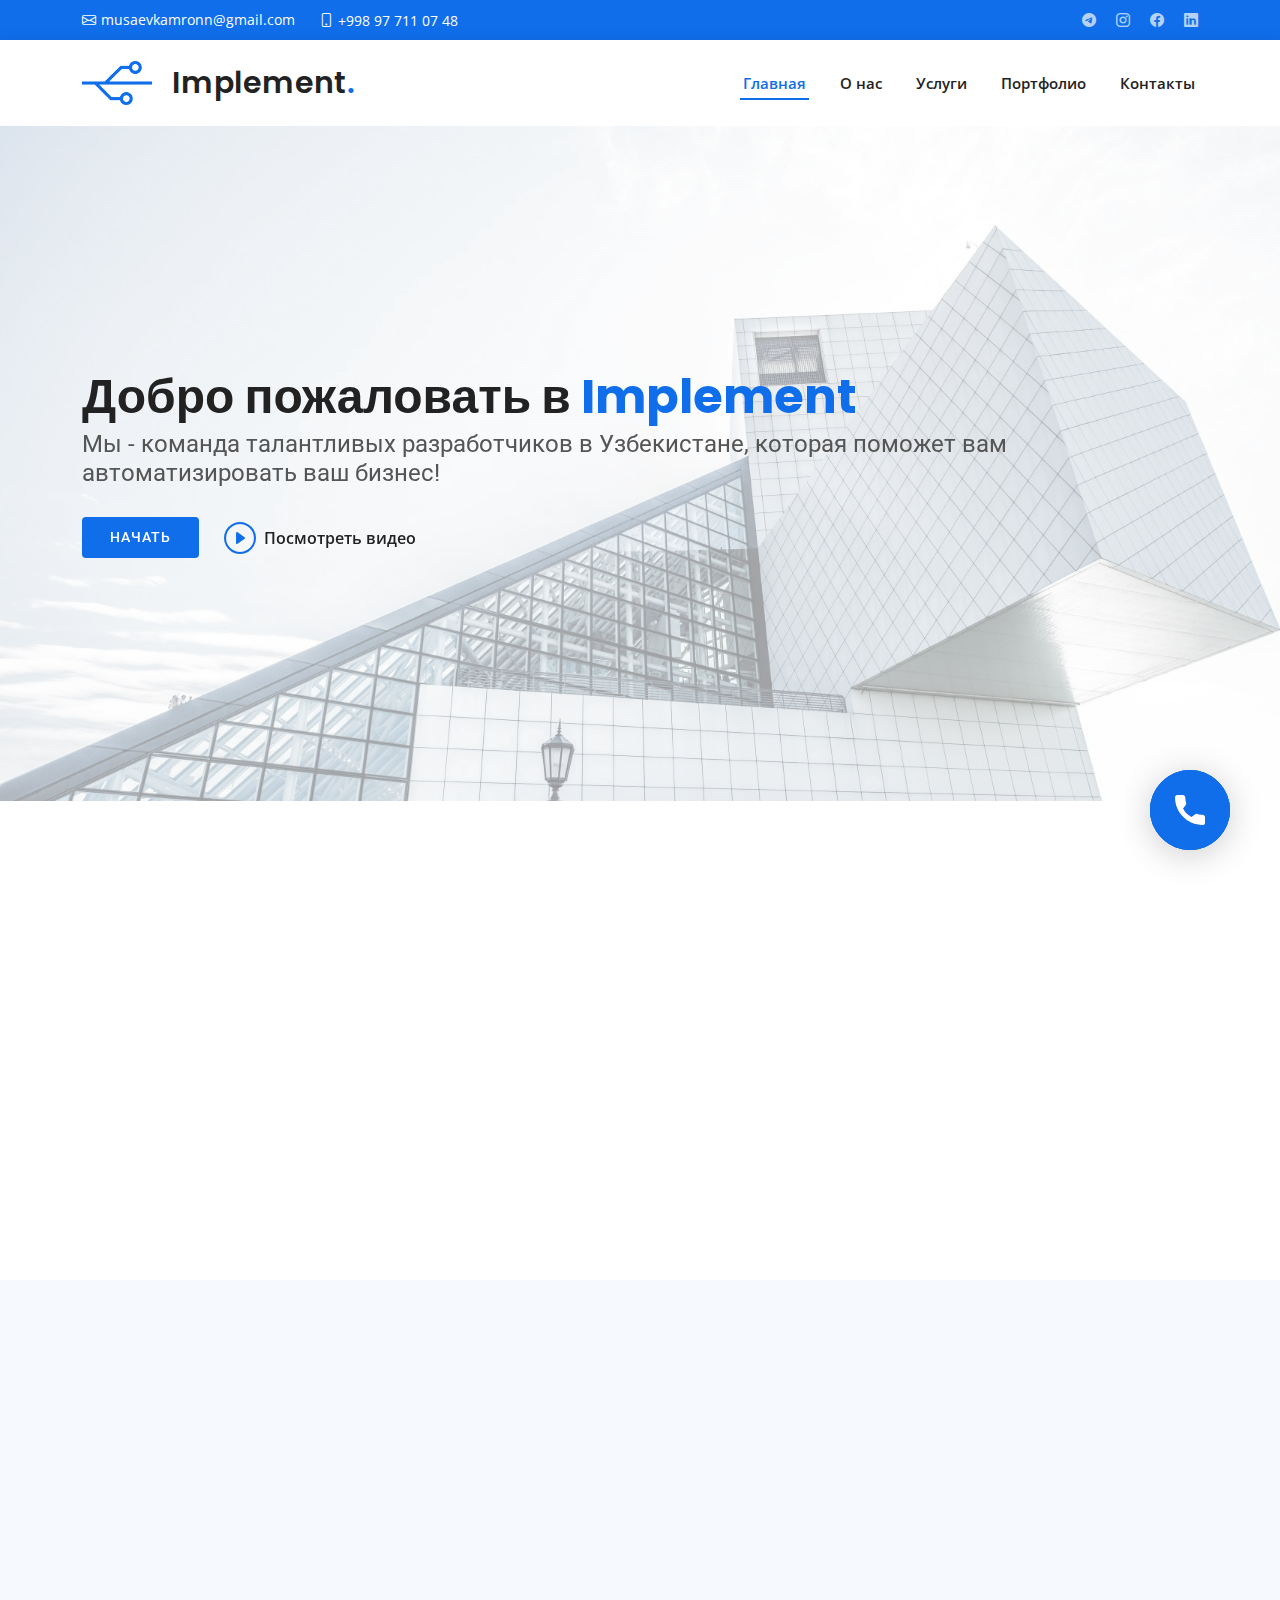
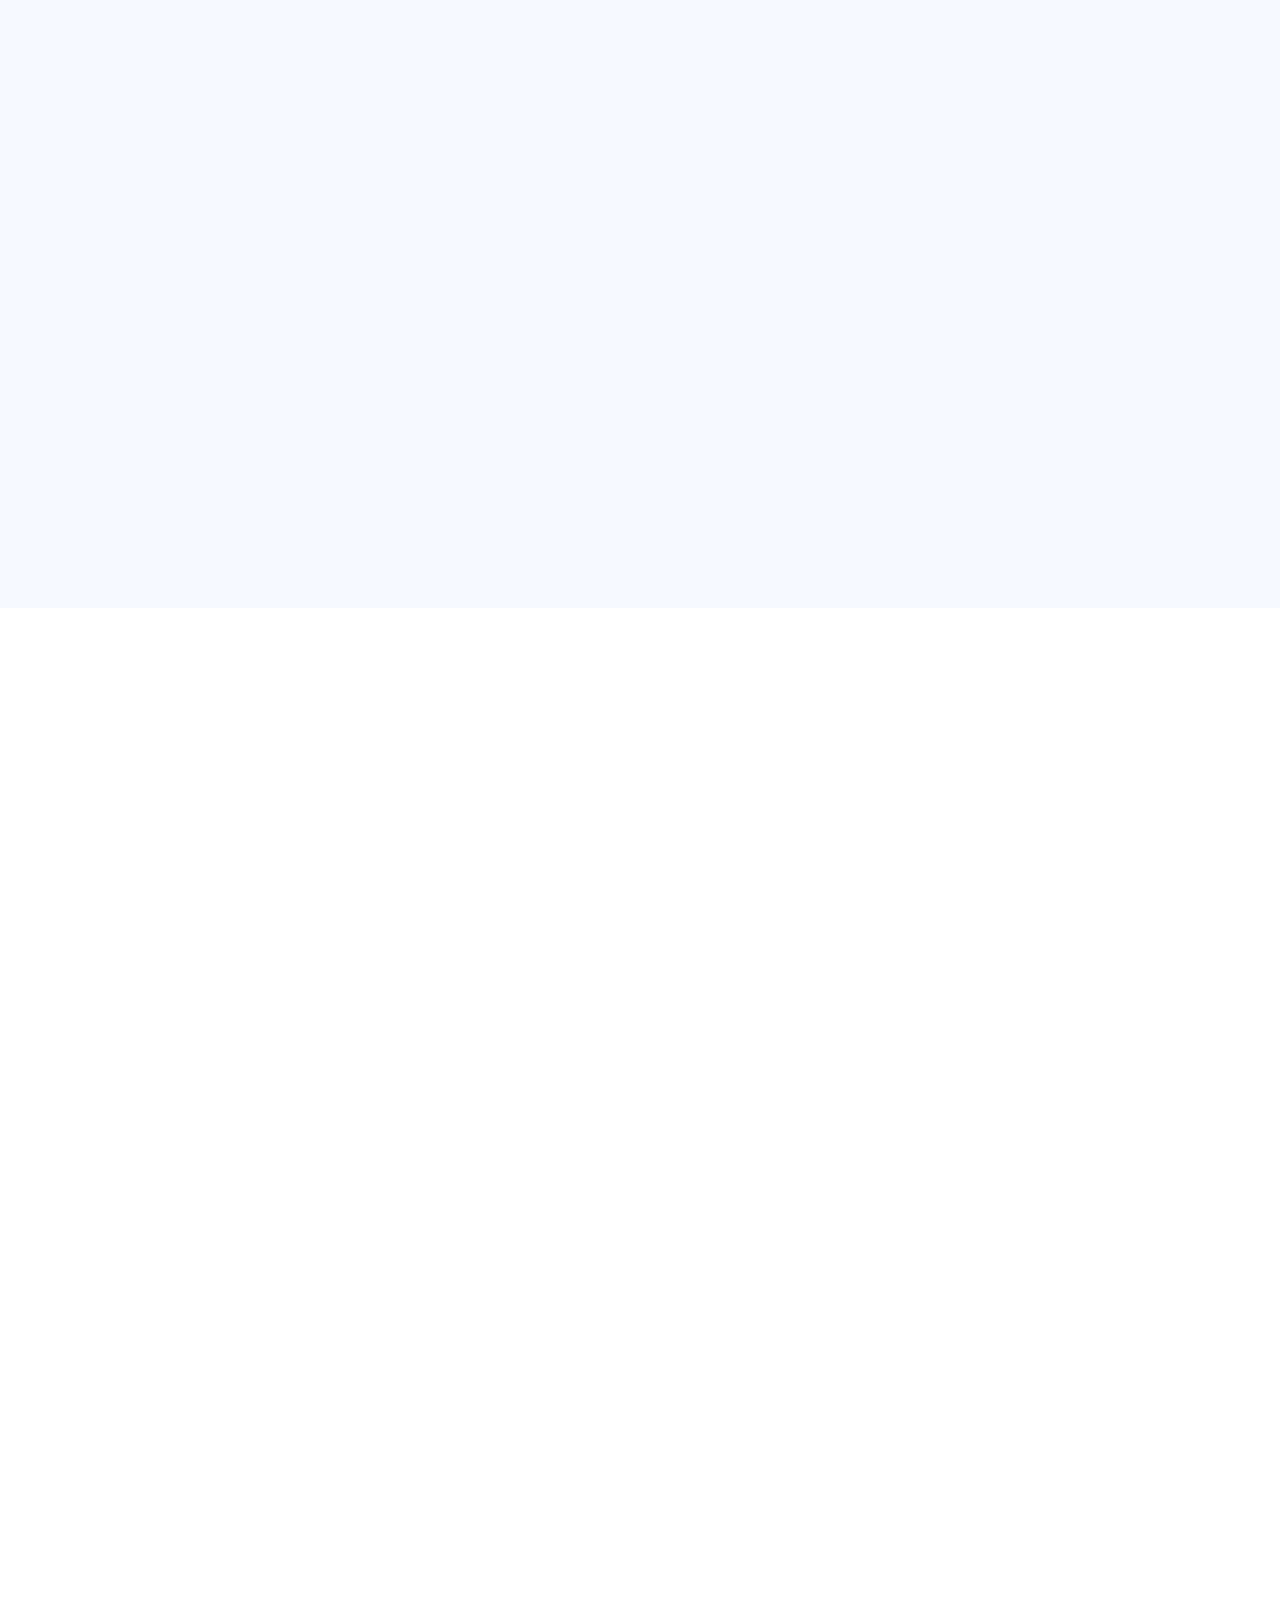
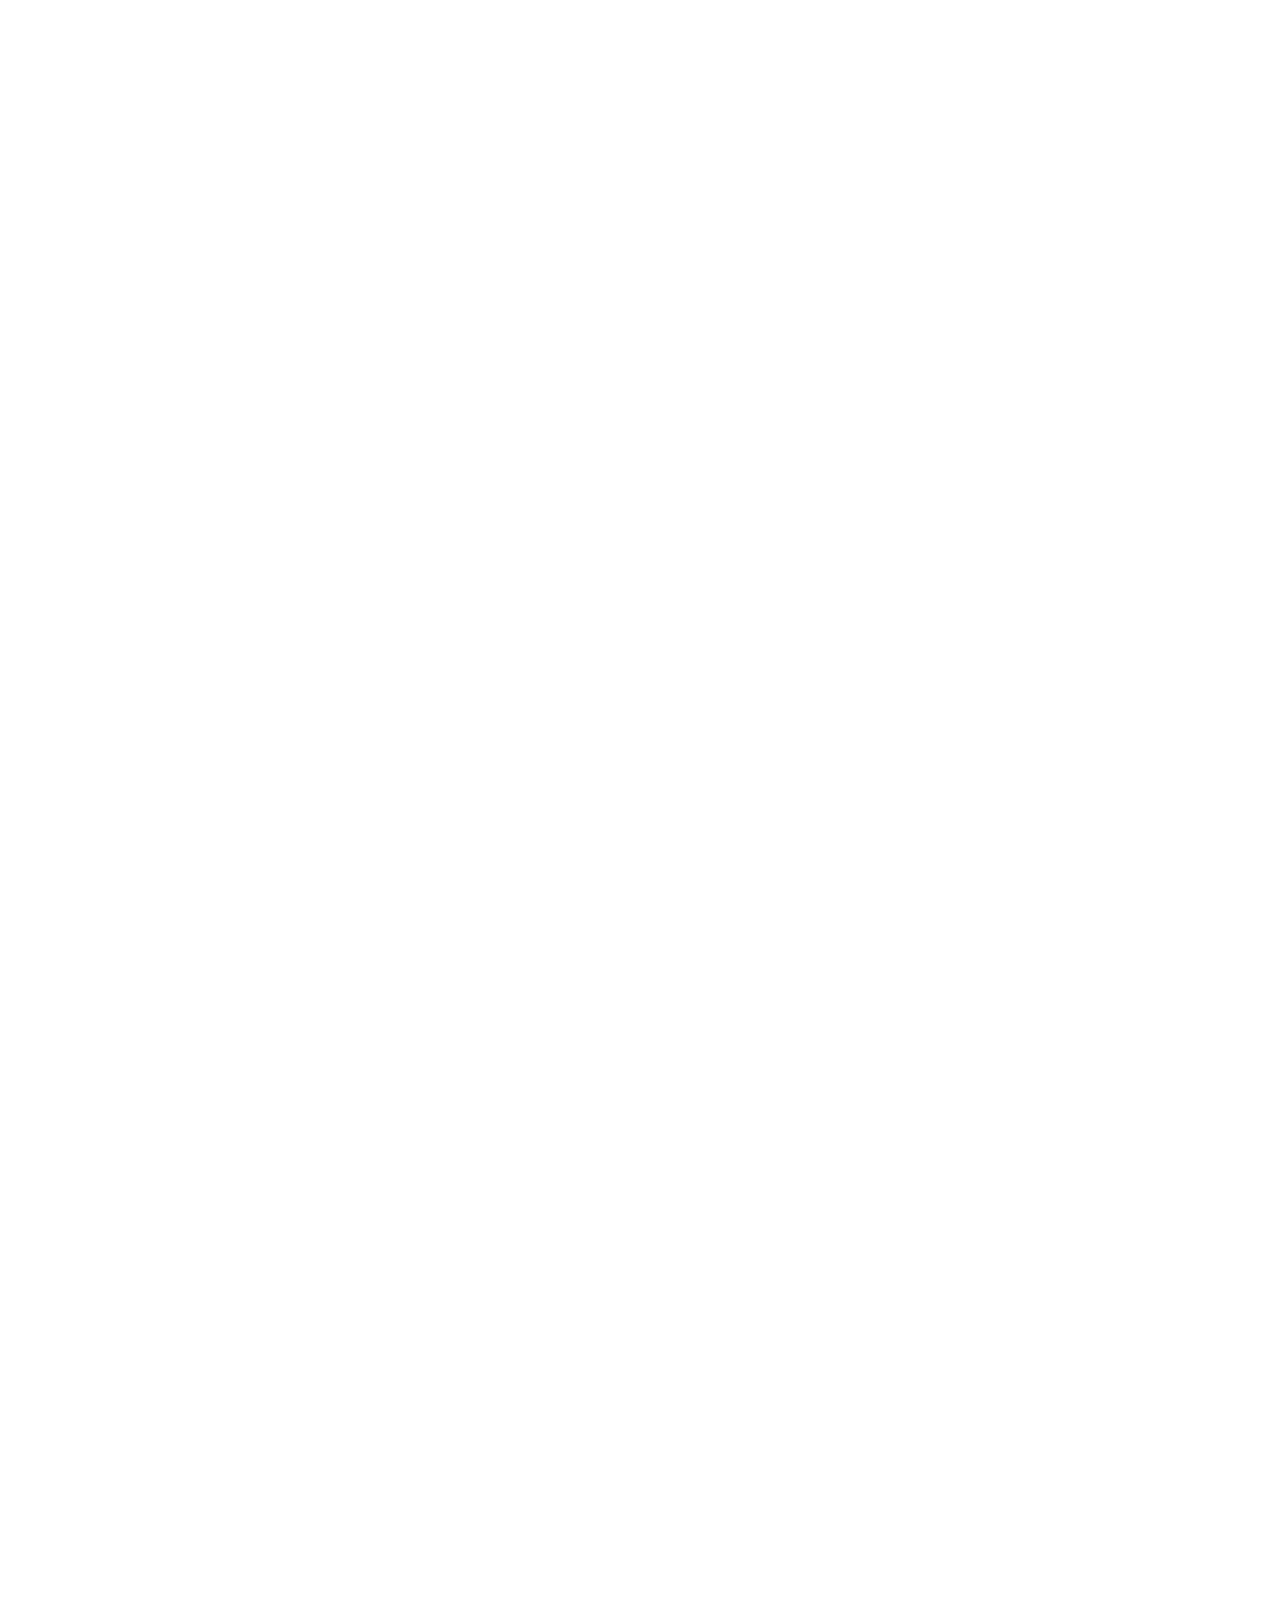
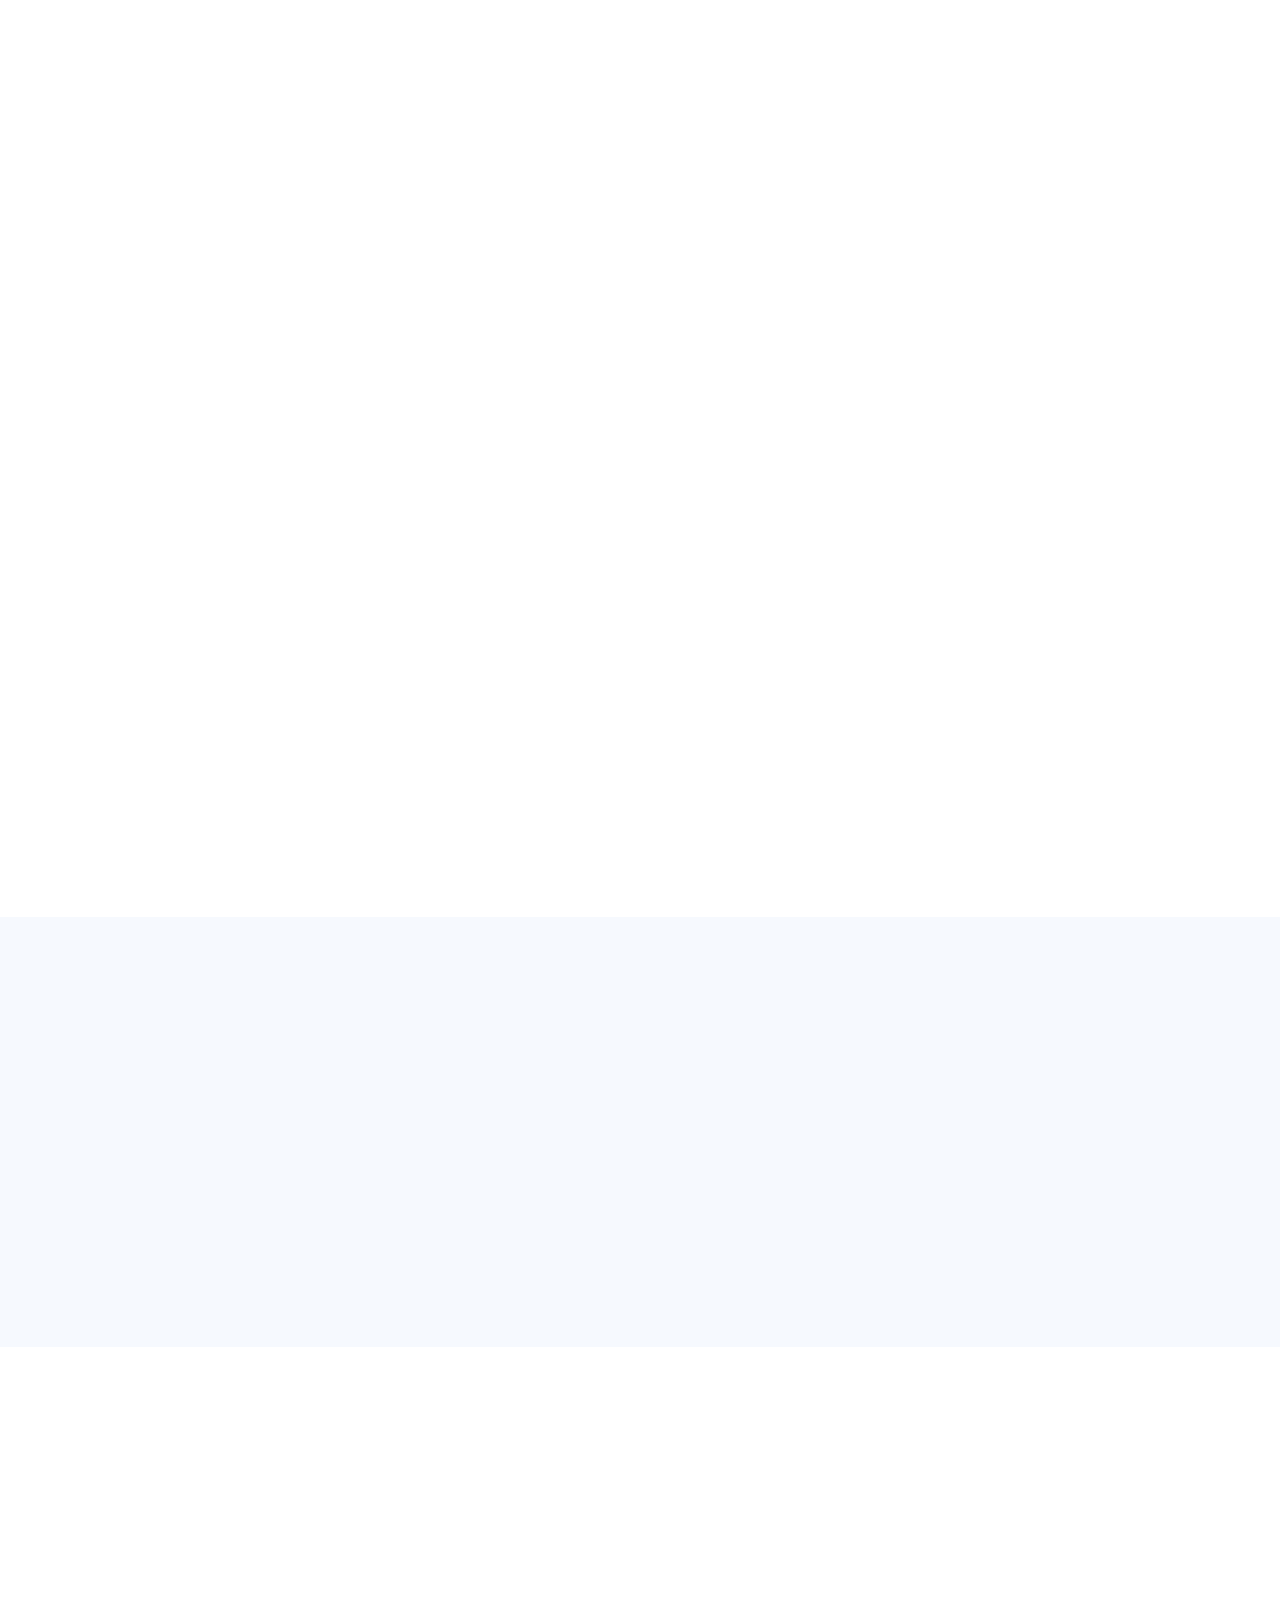
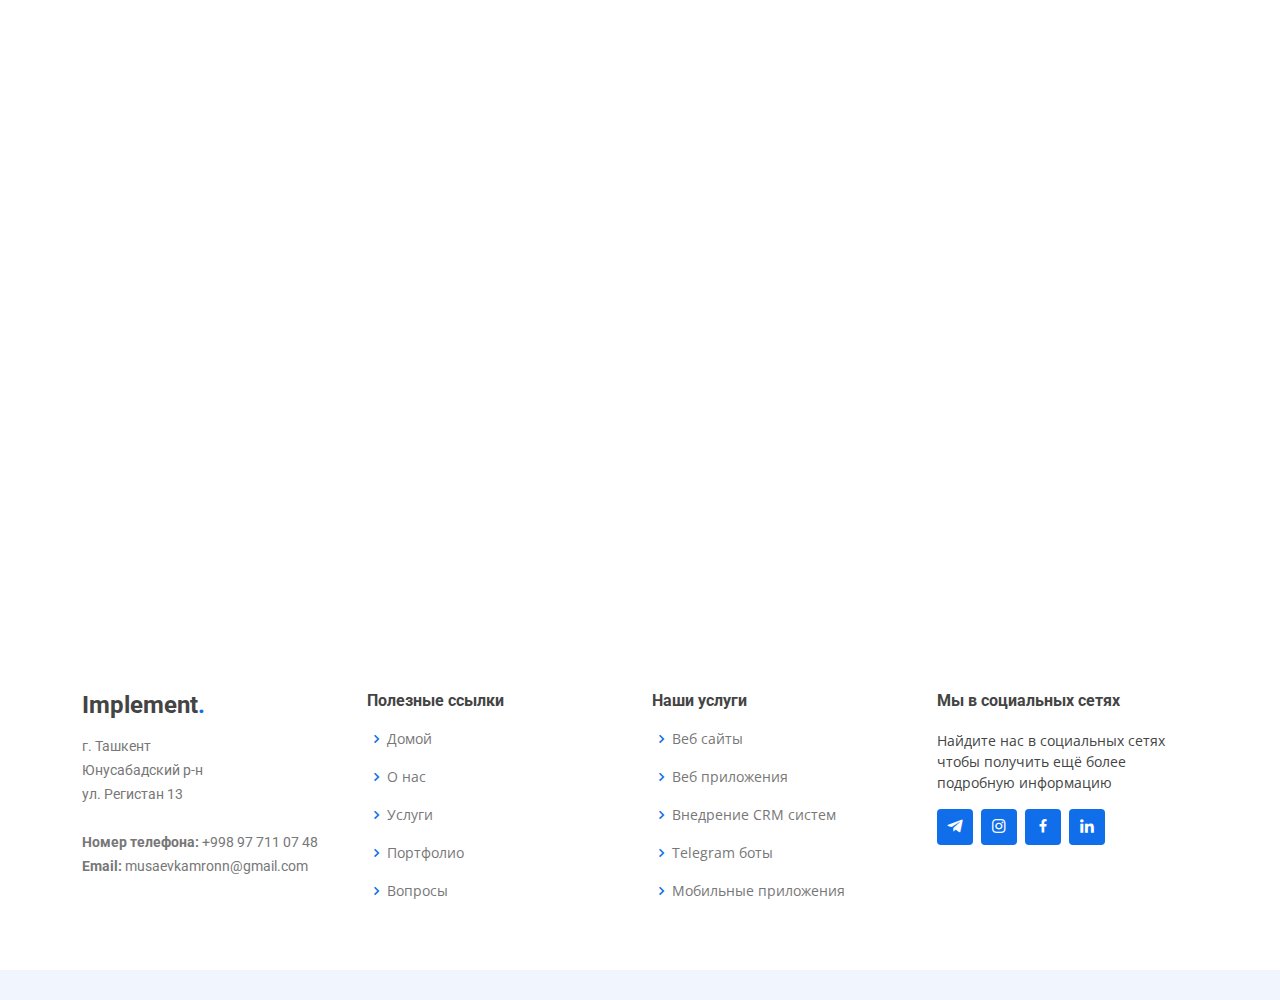
==== commit 66882bfc: "form changed" ====
--- a/docs/index.html
+++ b/docs/index.html
@@ -864,33 +864,6 @@
                 </div>
               </li>
 
-              <li>
-                <div data-bs-toggle="collapse" href="#faq4" class="collapsed question">Ac odio tempor orci dapibus. Aliquam eleifend mi in nulla? <i class="bi bi-chevron-down icon-show"></i><i class="bi bi-chevron-up icon-close"></i></div>
-                <div id="faq4" class="collapse" data-bs-parent=".faq-list">
-                  <p>
-                    Dolor sit amet consectetur adipiscing elit pellentesque habitant morbi. Id interdum velit laoreet id donec ultrices. Fringilla phasellus faucibus scelerisque eleifend donec pretium. Est pellentesque elit ullamcorper dignissim. Mauris ultrices eros in cursus turpis massa tincidunt dui.
-                  </p>
-                </div>
-              </li>
-
-              <li>
-                <div data-bs-toggle="collapse" href="#faq5" class="collapsed question">Tempus quam pellentesque nec nam aliquam sem et tortor consequat? <i class="bi bi-chevron-down icon-show"></i><i class="bi bi-chevron-up icon-close"></i></div>
-                <div id="faq5" class="collapse" data-bs-parent=".faq-list">
-                  <p>
-                    Molestie a iaculis at erat pellentesque adipiscing commodo. Dignissim suspendisse in est ante in. Nunc vel risus commodo viverra maecenas accumsan. Sit amet nisl suscipit adipiscing bibendum est. Purus gravida quis blandit turpis cursus in
-                  </p>
-                </div>
-              </li>
-
-              <li>
-                <div data-bs-toggle="collapse" href="#faq6" class="collapsed question">Tortor vitae purus faucibus ornare. Varius vel pharetra vel turpis nunc eget lorem dolor? <i class="bi bi-chevron-down icon-show"></i><i class="bi bi-chevron-up icon-close"></i></div>
-                <div id="faq6" class="collapse" data-bs-parent=".faq-list">
-                  <p>
-                    Laoreet sit amet cursus sit amet dictum sit amet justo. Mauris vitae ultricies leo integer malesuada nunc vel. Tincidunt eget nullam non nisi est sit amet. Turpis nunc eget lorem dolor sed. Ut venenatis tellus in metus vulputate eu scelerisque. Pellentesque diam volutpat commodo sed egestas egestas fringilla phasellus faucibus. Nibh tellus molestie nunc non blandit massa enim nec.
-                  </p>
-                </div>
-              </li>
-
             </ul>
           </div>
         </div>
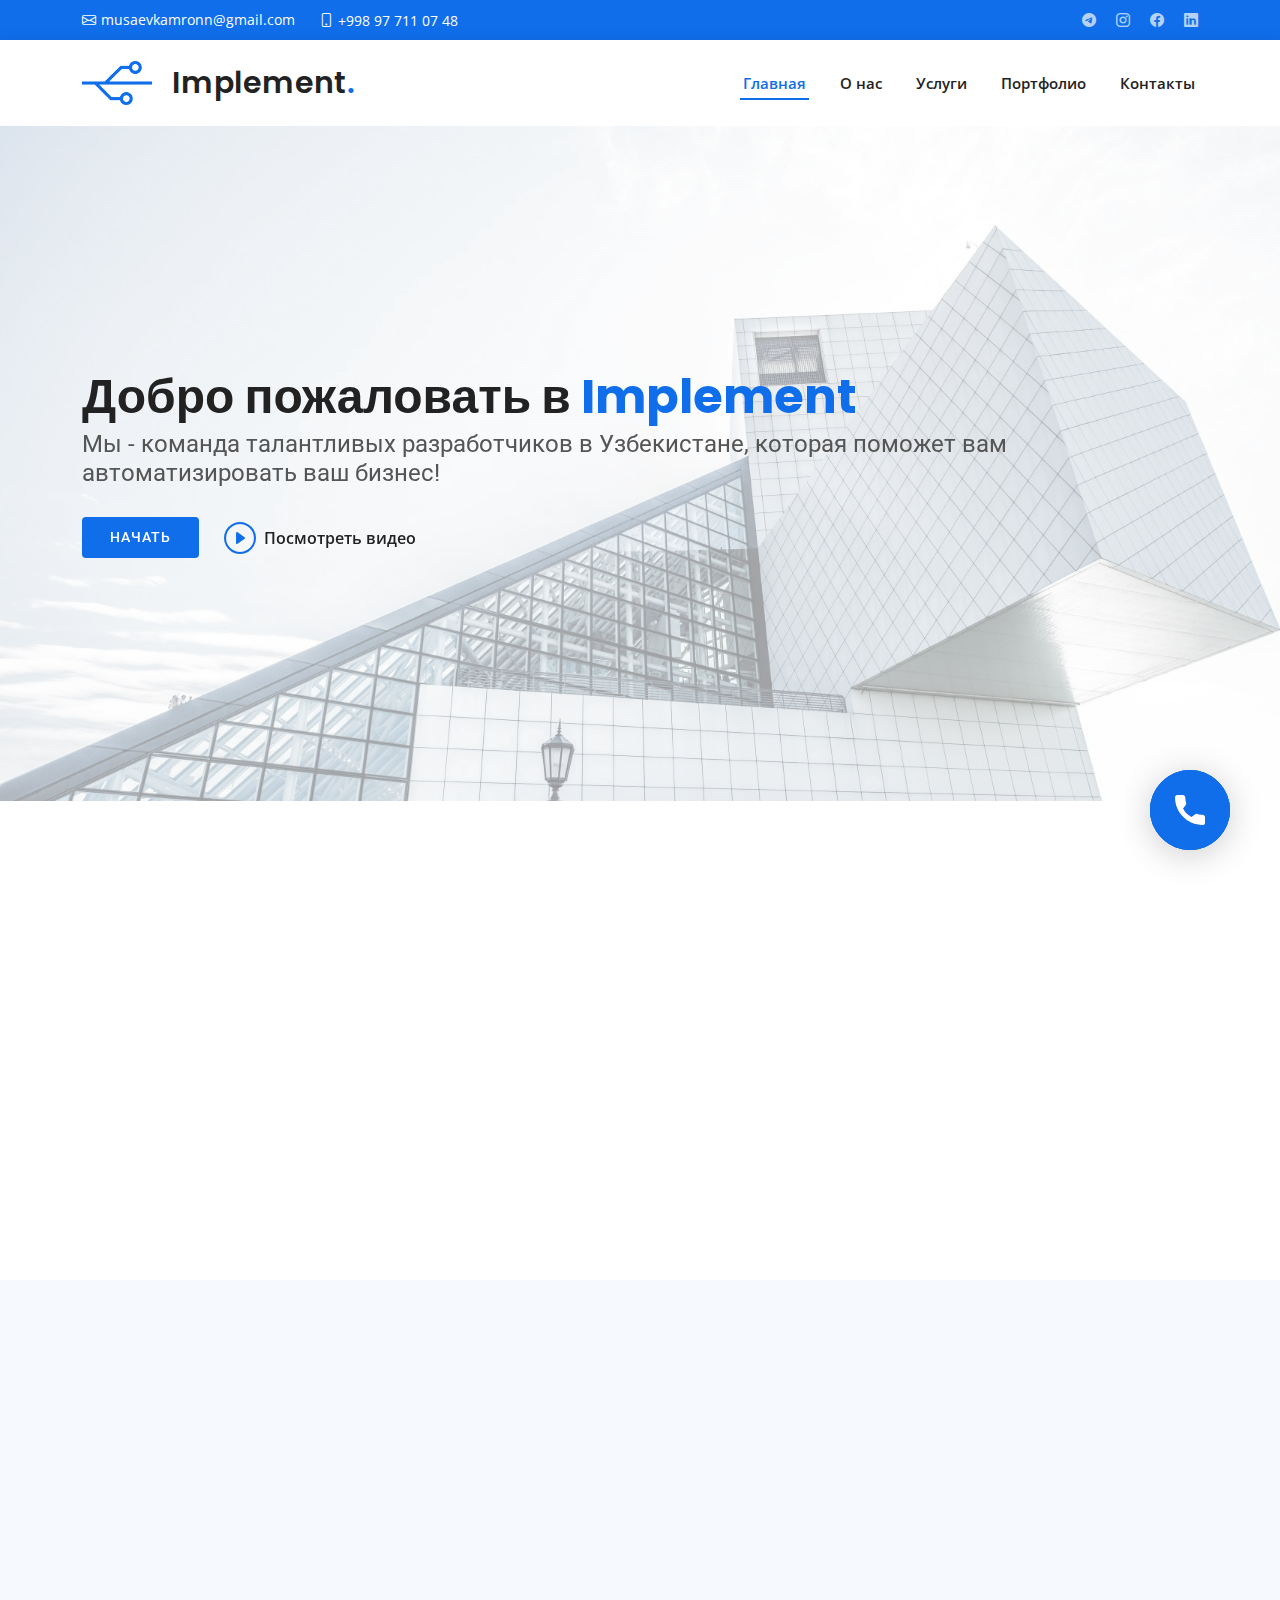
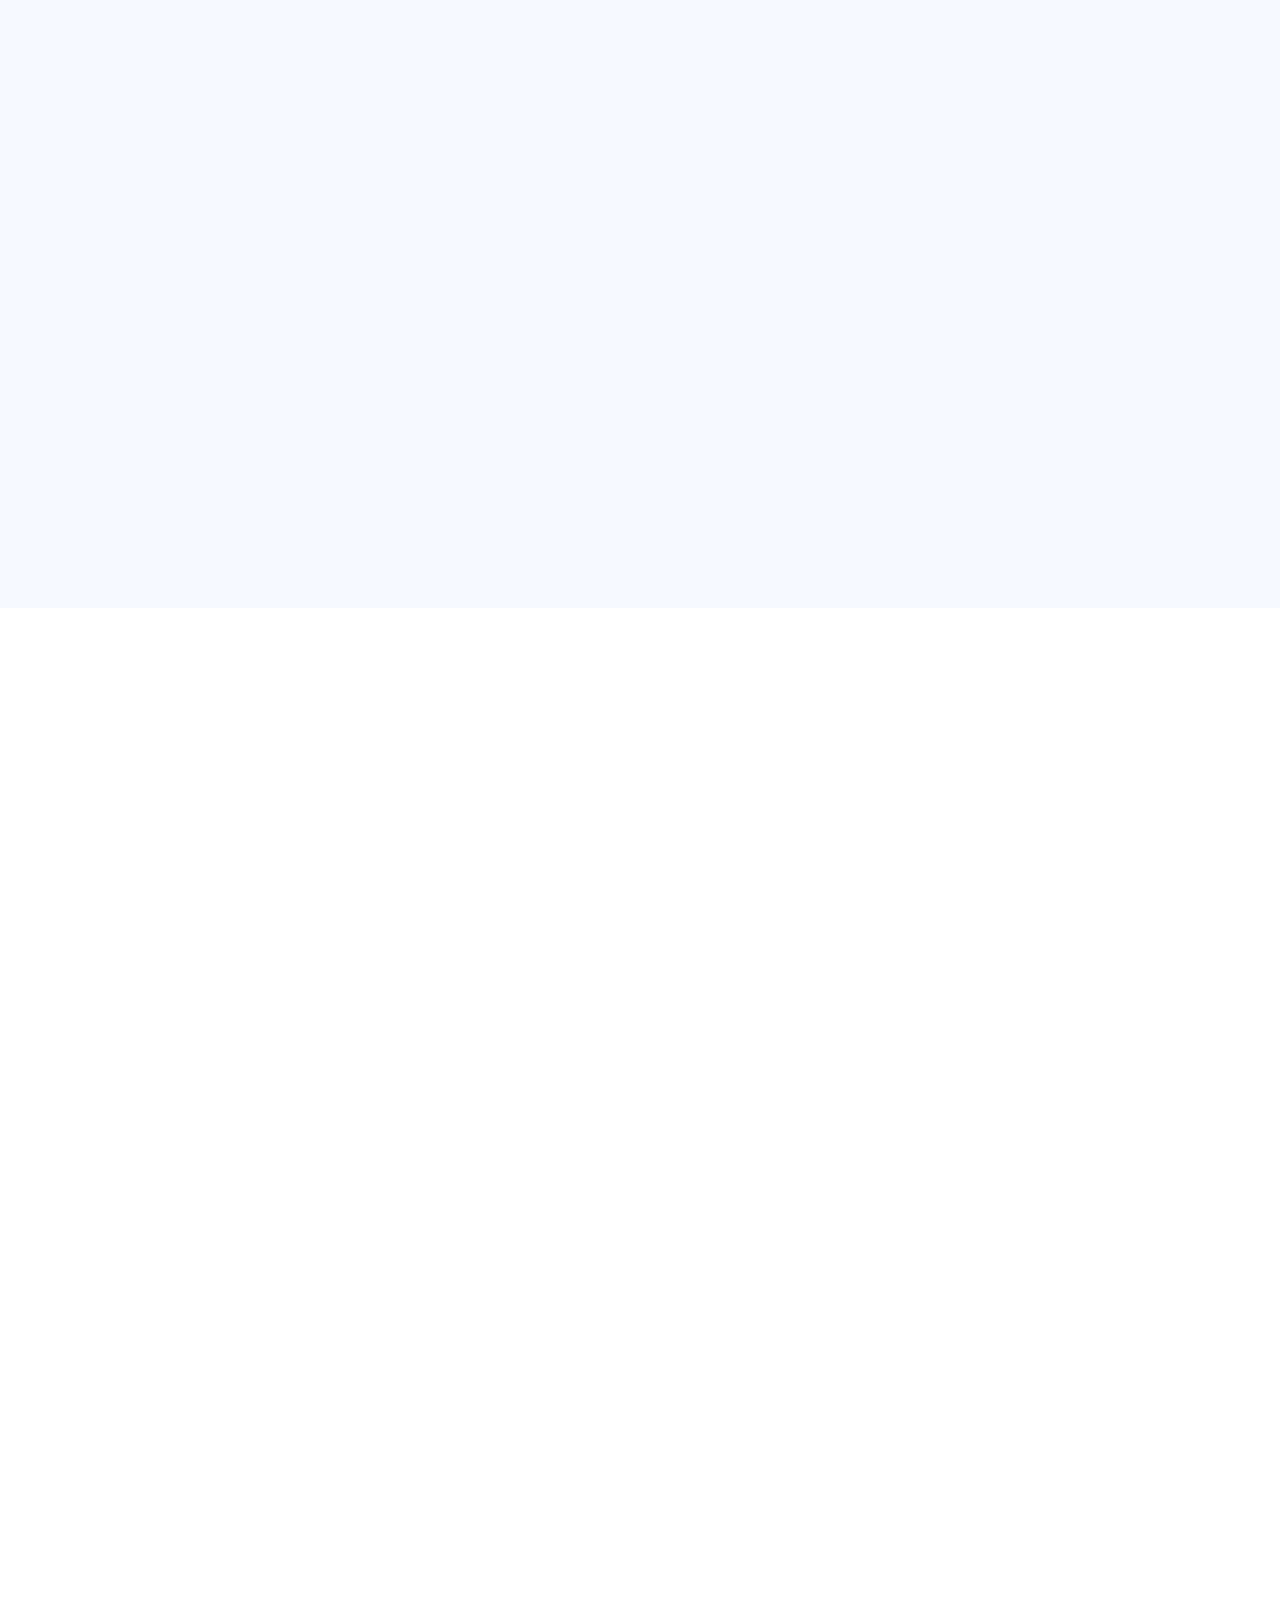
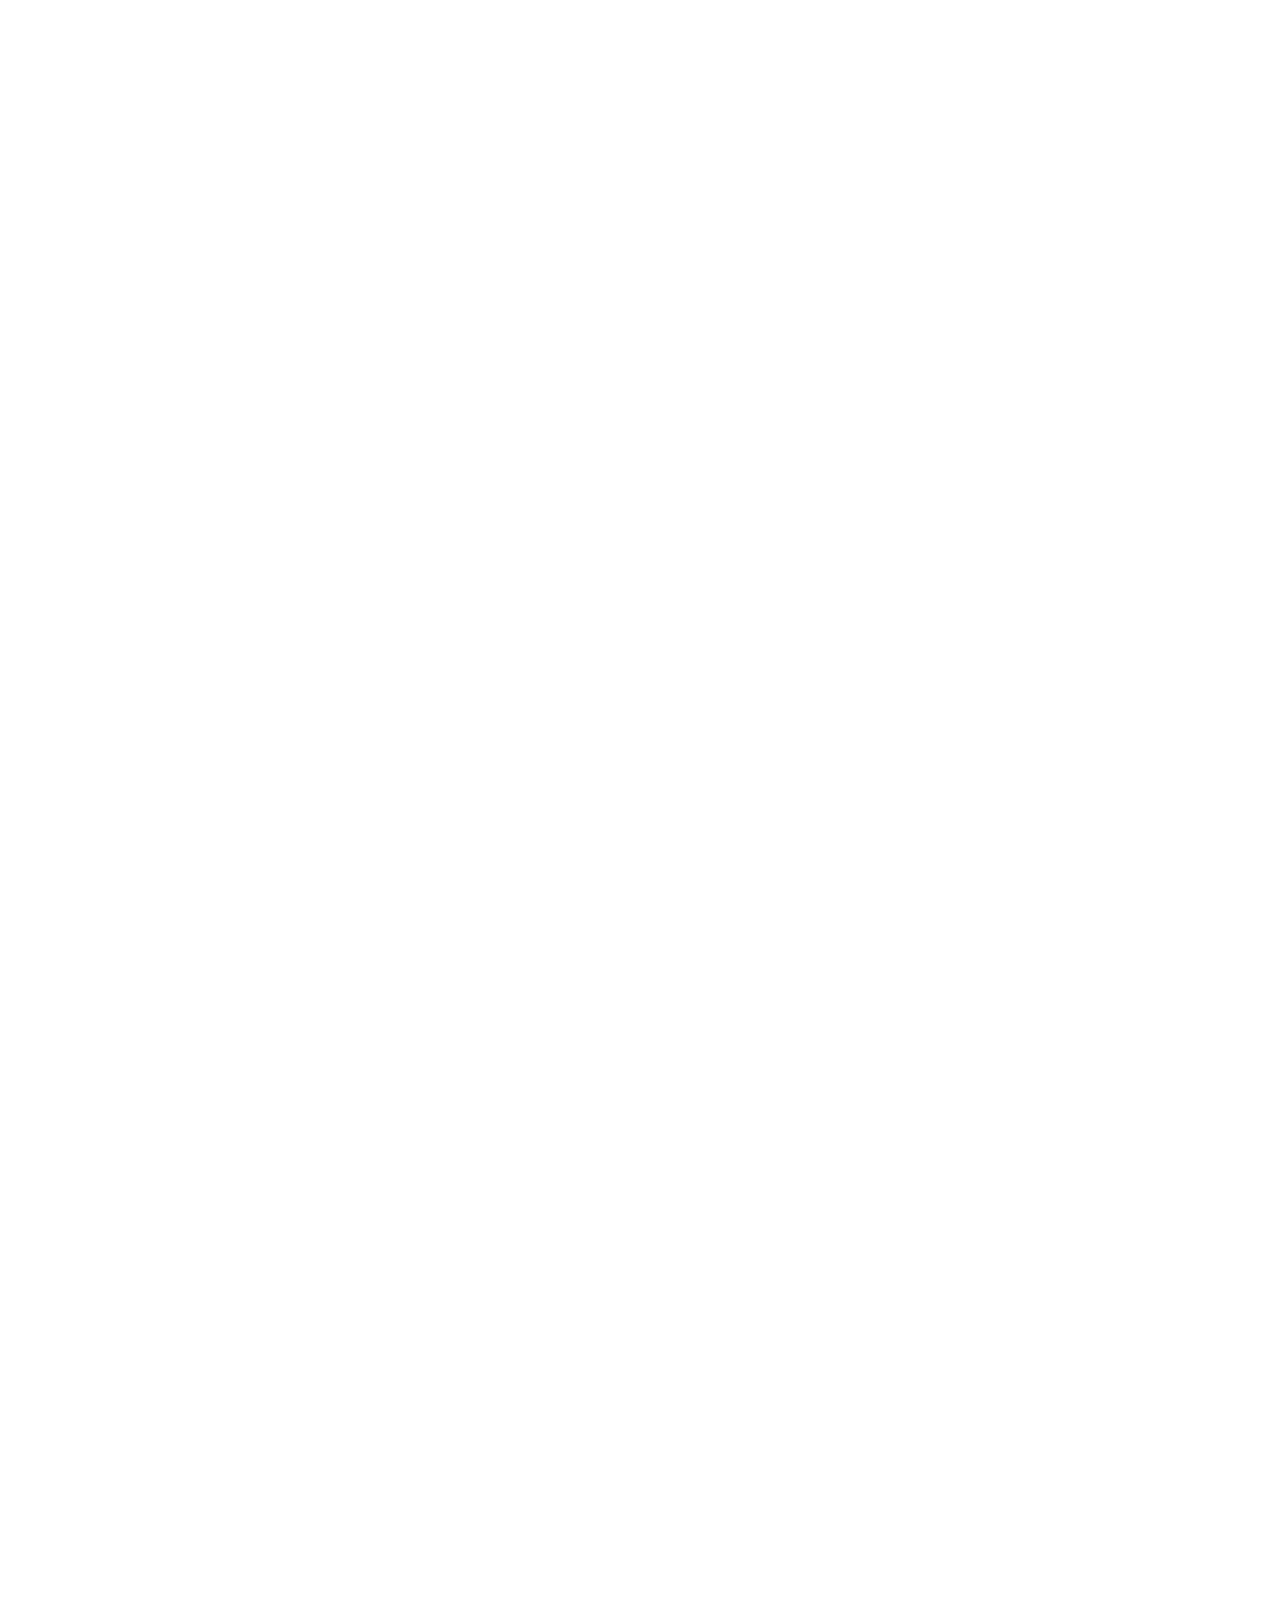
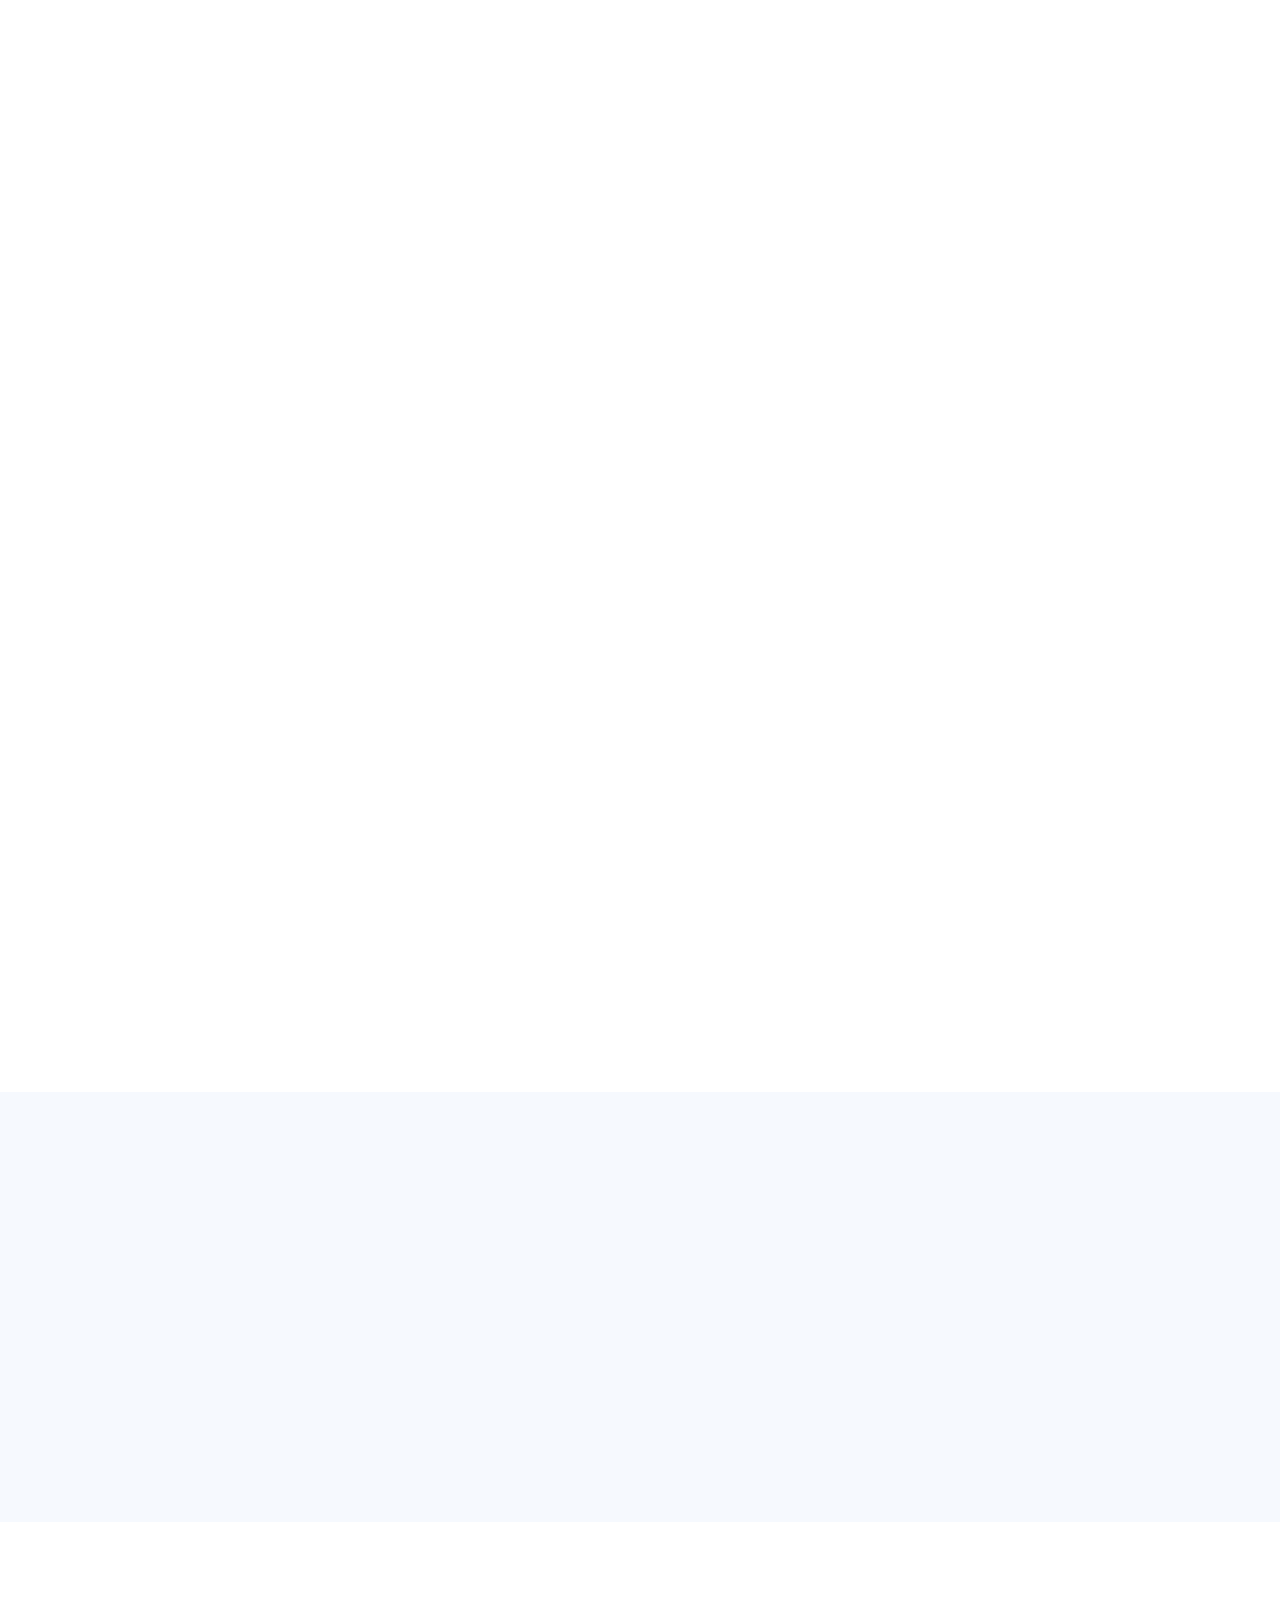
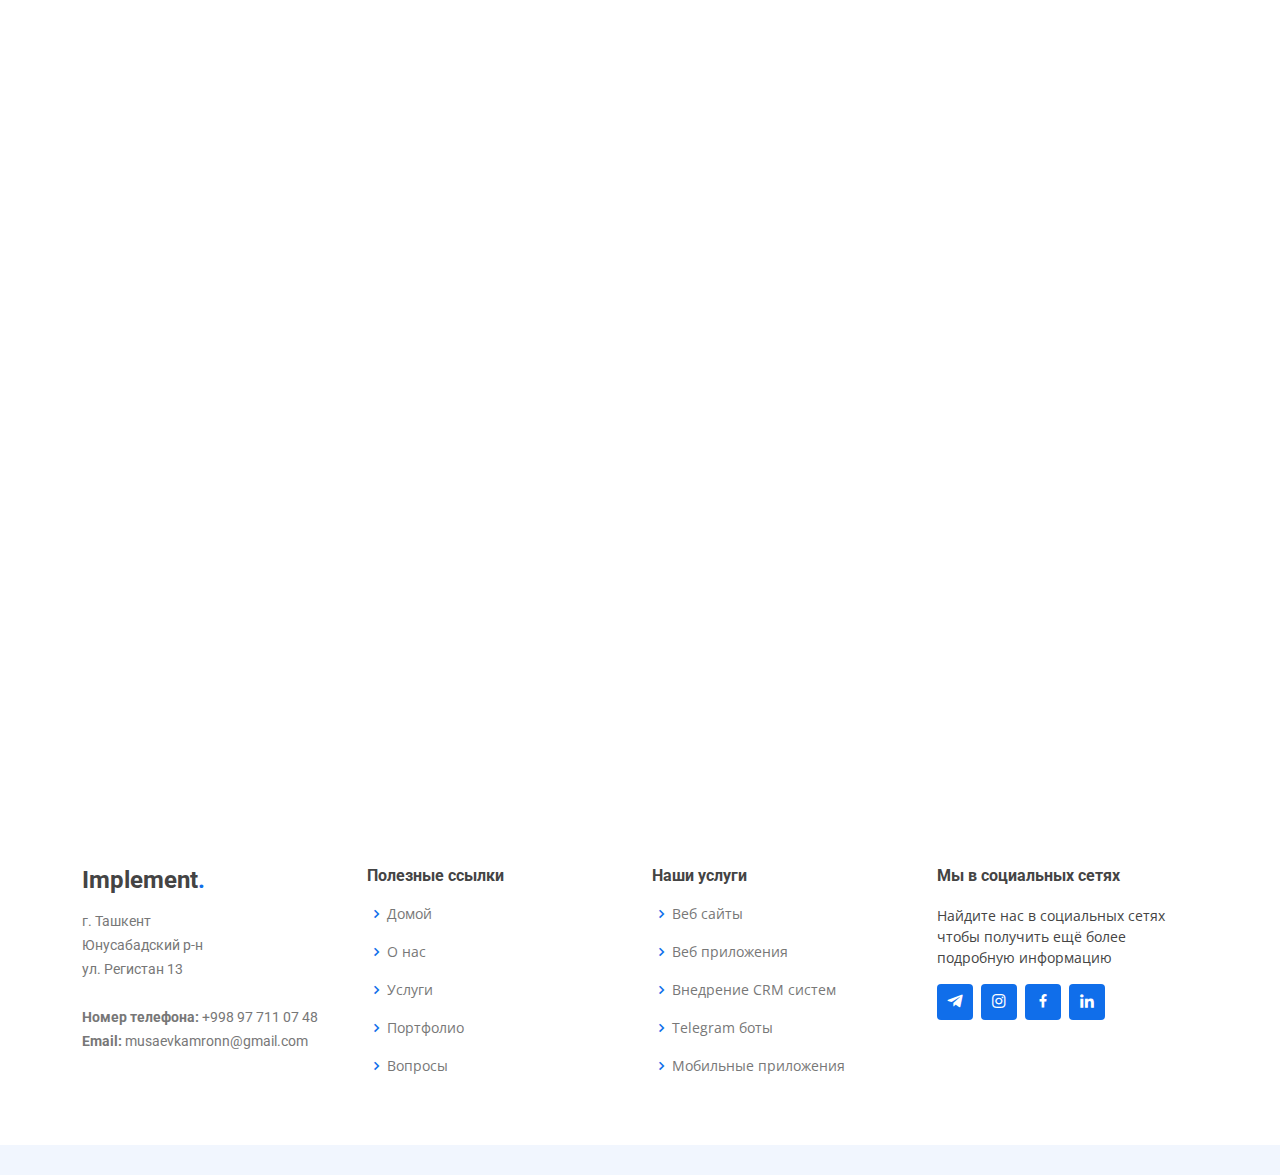
==== commit 50c19290: "many things changed" ====
--- a/docs/index.html
+++ b/docs/index.html
@@ -177,8 +177,8 @@
         </div>
 
         <div class="row">
-          <div class="col-lg-6" data-aos="fade-right" data-aos-delay="100">
-            <img src="assets/img/about.jpg" class="img-fluid" alt="">
+          <div class="col-lg-6 team-image" data-aos="fade-right" data-aos-delay="100">
+            <img src="assets/img/teamphoto.jpeg" class="img-fluid" alt="">
           </div>
           <div class="col-lg-6 pt-4 pt-lg-0 content d-flex flex-column justify-content-center" data-aos="fade-up" data-aos-delay="100">
             <h3>Мы молодая команда специалистов, готовых предложить вам качественные IT-услуги.</h3>
@@ -535,71 +535,72 @@
           <div class="col-lg-12 d-flex justify-content-center">
             <ul id="portfolio-flters">
               <li data-filter="*" class="filter-active">Все</li>
-              <li data-filter=".filter-app">Вебсайты</li>
-              <li data-filter=".filter-card">CRM кейсы</li>
-              <li data-filter=".filter-web">Telegram боты</li>
+              <li data-filter=".filter-web">Вебсайты</li>
+              <li data-filter=".filter-crm">CRM кейсы</li>
+              <li data-filter=".filter-telegram">Telegram боты</li>
+              <li data-filter=".filter-web-app">Другие программы</li>
             </ul>
           </div>
         </div>
 
         <div class="row portfolio-container" data-aos="fade-up" data-aos-delay="200">
 
-          <div class="col-lg-4 col-md-6 portfolio-item filter-app">
-            <img src="assets/img/portfolio/portfolio-1.jpg" class="img-fluid" alt="">
+          <div class="col-lg-4 col-md-6 portfolio-item filter-web-app">
+            <img src="assets/img/portfolio/corporatePortalProfile.png" class="img-fluid" alt="">
             <div class="portfolio-info">
-              <h4>App 1</h4>
-              <p>App</p>
-              <a href="assets/img/portfolio/portfolio-1.jpg" data-gallery="portfolioGallery" class="portfolio-lightbox preview-link" title="App 1"><i class="bx bx-plus"></i></a>
+              <h4>Корпоративный портал</h4>
+              <p>Корпоративный портал</p>
+              <a href="assets/img/portfolio/corporatePortalProfile.png" data-gallery="portfolioGallery" class="portfolio-lightbox preview-link" title="Корпоративный портал"><i class="bx bx-plus"></i></a>
               <a href="portfolio-details.html" class="details-link" title="More Details"><i class="bx bx-link"></i></a>
             </div>
           </div>
 
-          <div class="col-lg-4 col-md-6 portfolio-item filter-web">
-            <img src="assets/img/portfolio/portfolio-2.jpg" class="img-fluid" alt="">
+          <div class="col-lg-4 col-md-6 portfolio-item filter-telegram">
+            <img src="assets/img/portfolio/telegram_bot_maff.jpg" class="img-fluid" alt="">
             <div class="portfolio-info">
-              <h4>Web 3</h4>
-              <p>Web</p>
-              <a href="assets/img/portfolio/portfolio-2.jpg" data-gallery="portfolioGallery" class="portfolio-lightbox preview-link" title="Web 3"><i class="bx bx-plus"></i></a>
+              <h4>Телеграм бот для Maff</h4>
+              <p>Онлайн магазин на основе телеграм бота</p>
+              <a href="assets/img/portfolio/telegram_bot_maff.jpg" data-gallery="portfolioGallery" class="portfolio-lightbox preview-link" title="Телеграм бот для Maff"><i class="bx bx-plus"></i></a>
               <a href="portfolio-details.html" class="details-link" title="More Details"><i class="bx bx-link"></i></a>
             </div>
           </div>
 
-          <div class="col-lg-4 col-md-6 portfolio-item filter-app">
-            <img src="assets/img/portfolio/portfolio-3.jpg" class="img-fluid" alt="">
+          <div class="col-lg-4 col-md-6 portfolio-item filter-crm">
+            <img src="assets/img/portfolio/Снимок 11-06-23 в 16.34.jpeg" class="img-fluid" alt="">
             <div class="portfolio-info">
-              <h4>App 2</h4>
-              <p>App</p>
-              <a href="assets/img/portfolio/portfolio-3.jpg" data-gallery="portfolioGallery" class="portfolio-lightbox preview-link" title="App 2"><i class="bx bx-plus"></i></a>
+              <h4>Bitrix24 для Eman Materials</h4>
+              <p>CRM система для автоматизации отдела продаж</p>
+              <a href="assets/img/portfolio/Снимок 11-06-23 в 16.34.jpeg" data-gallery="portfolioGallery" class="portfolio-lightbox preview-link" title="Bitrix24 для Eman Materials"><i class="bx bx-plus"></i></a>
               <a href="portfolio-details.html" class="details-link" title="More Details"><i class="bx bx-link"></i></a>
             </div>
           </div>
 
-          <div class="col-lg-4 col-md-6 portfolio-item filter-card">
-            <img src="assets/img/portfolio/portfolio-4.jpg" class="img-fluid" alt="">
+          <div class="col-lg-4 col-md-6 portfolio-item filter-telegram">
+            <img src="assets/img/portfolio/telegrambot_emanmaterials.jpg" class="img-fluid" alt="">
             <div class="portfolio-info">
-              <h4>Card 2</h4>
-              <p>Card</p>
-              <a href="assets/img/portfolio/portfolio-4.jpg" data-gallery="portfolioGallery" class="portfolio-lightbox preview-link" title="Card 2"><i class="bx bx-plus"></i></a>
+              <h4>Телеграм бот для Eman Materials</h4>
+              <p>Для просмотра наличия товаров</p>
+              <a href="assets/img/portfolio/telegrambot_emanmaterials.jpg" data-gallery="portfolioGallery" class="portfolio-lightbox preview-link" title="Телеграм бот для Eman Materials"><i class="bx bx-plus"></i></a>
               <a href="portfolio-details.html" class="details-link" title="More Details"><i class="bx bx-link"></i></a>
             </div>
           </div>
 
-          <div class="col-lg-4 col-md-6 portfolio-item filter-web">
-            <img src="assets/img/portfolio/portfolio-5.jpg" class="img-fluid" alt="">
+          <div class="col-lg-4 col-md-6 portfolio-item filter-web-app">
+            <img src="assets/img/portfolio/terraria" class="img-fluid" alt="">
             <div class="portfolio-info">
-              <h4>Web 2</h4>
-              <p>Web</p>
-              <a href="assets/img/portfolio/portfolio-5.jpg" data-gallery="portfolioGallery" class="portfolio-lightbox preview-link" title="Web 2"><i class="bx bx-plus"></i></a>
+              <h4>Terraria</h4>
+              <p>Мобильное приложение для управления умным домом</p>
+              <a href="assets/img/portfolio/terraria" data-gallery="portfolioGallery" class="portfolio-lightbox preview-link" title="Terraria"><i class="bx bx-plus"></i></a>
               <a href="portfolio-details.html" class="details-link" title="More Details"><i class="bx bx-link"></i></a>
             </div>
           </div>
 
-          <div class="col-lg-4 col-md-6 portfolio-item filter-app">
-            <img src="assets/img/portfolio/portfolio-6.jpg" class="img-fluid" alt="">
+          <div class="col-lg-4 col-md-6 portfolio-item filter-telegram">
+            <img src="assets/img/portfolio/Kitchen_admin.jpg" class="img-fluid" alt="">
             <div class="portfolio-info">
-              <h4>App 3</h4>
-              <p>App</p>
-              <a href="assets/img/portfolio/portfolio-6.jpg" data-gallery="portfolioGallery" class="portfolio-lightbox preview-link" title="App 3"><i class="bx bx-plus"></i></a>
+              <h4>Телеграм бот Kitchen-ordering</h4>
+              <p>Бот для заказа обеда</p>
+              <a href="assets/img/portfolio/Kitchen_admin.jpg" data-gallery="portfolioGallery" class="portfolio-lightbox preview-link" title="Телеграм бот Kitchen-ordering"><i class="bx bx-plus"></i></a>
               <a href="portfolio-details.html" class="details-link" title="More Details"><i class="bx bx-link"></i></a>
             </div>
           </div>
--- a/docs/assets/css/style.css
+++ b/docs/assets/css/style.css
@@ -60,6 +60,16 @@
   border: 1px solid #e2eefd;
   border-radius: 0.5rem;
   overflow: hidden;
+}
+
+.team-image{
+  overflow: hidden;
+}
+.team-image img{
+  position: absolute;
+  width: 100%;
+  height: 100%;
+  object-fit: cover;
 }
 
 .service-image img{
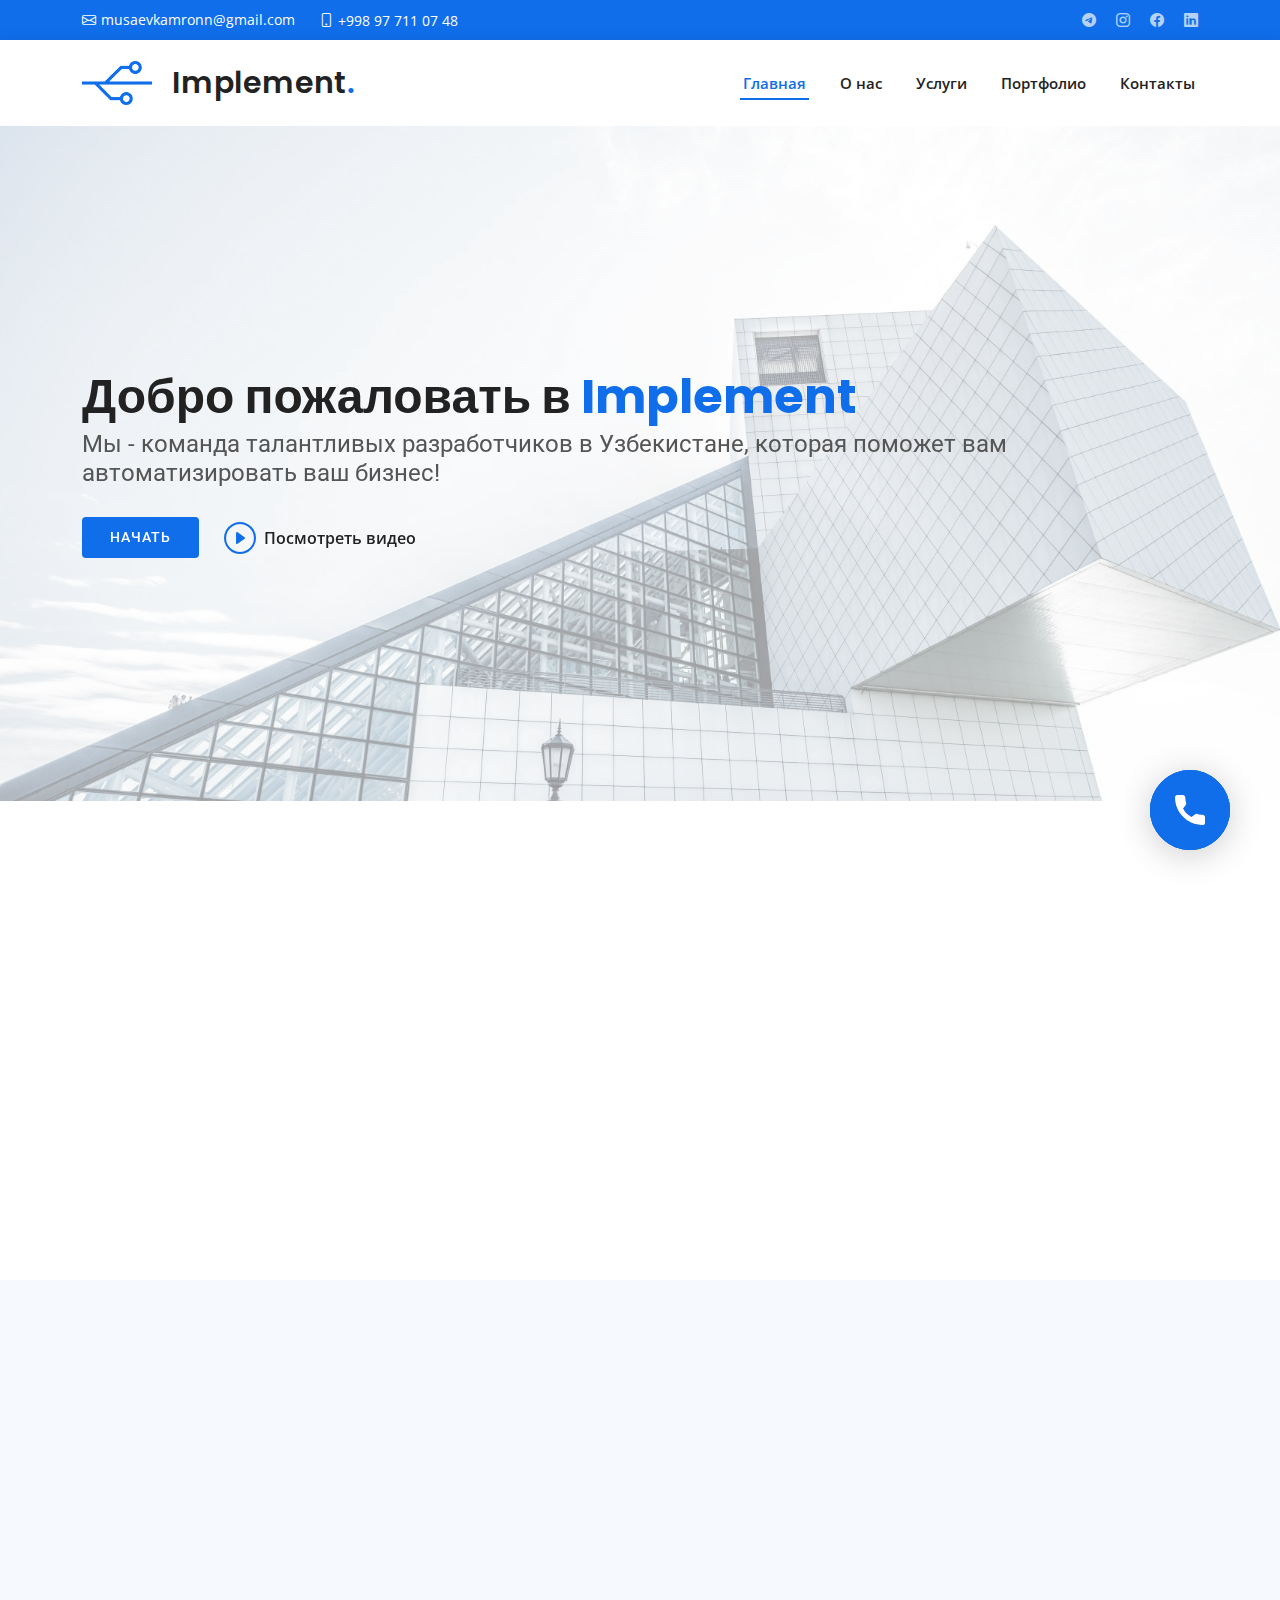
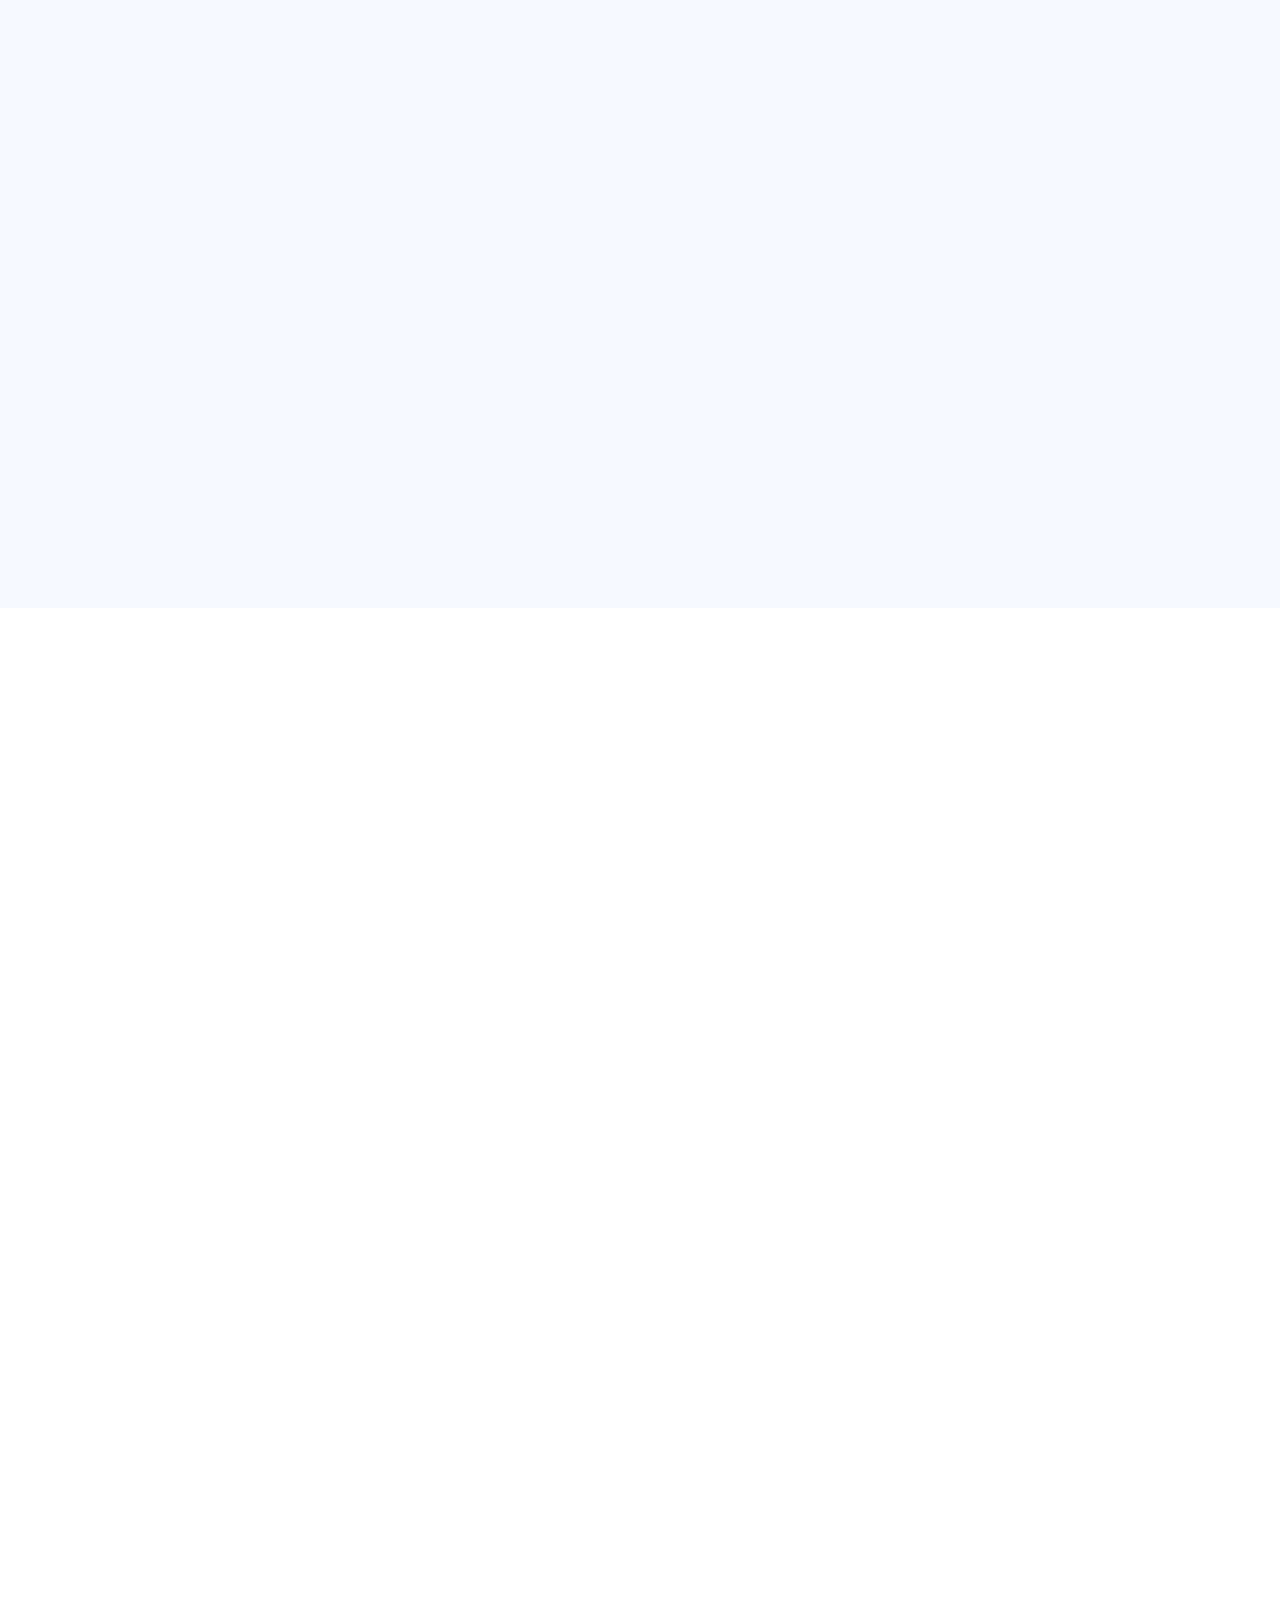
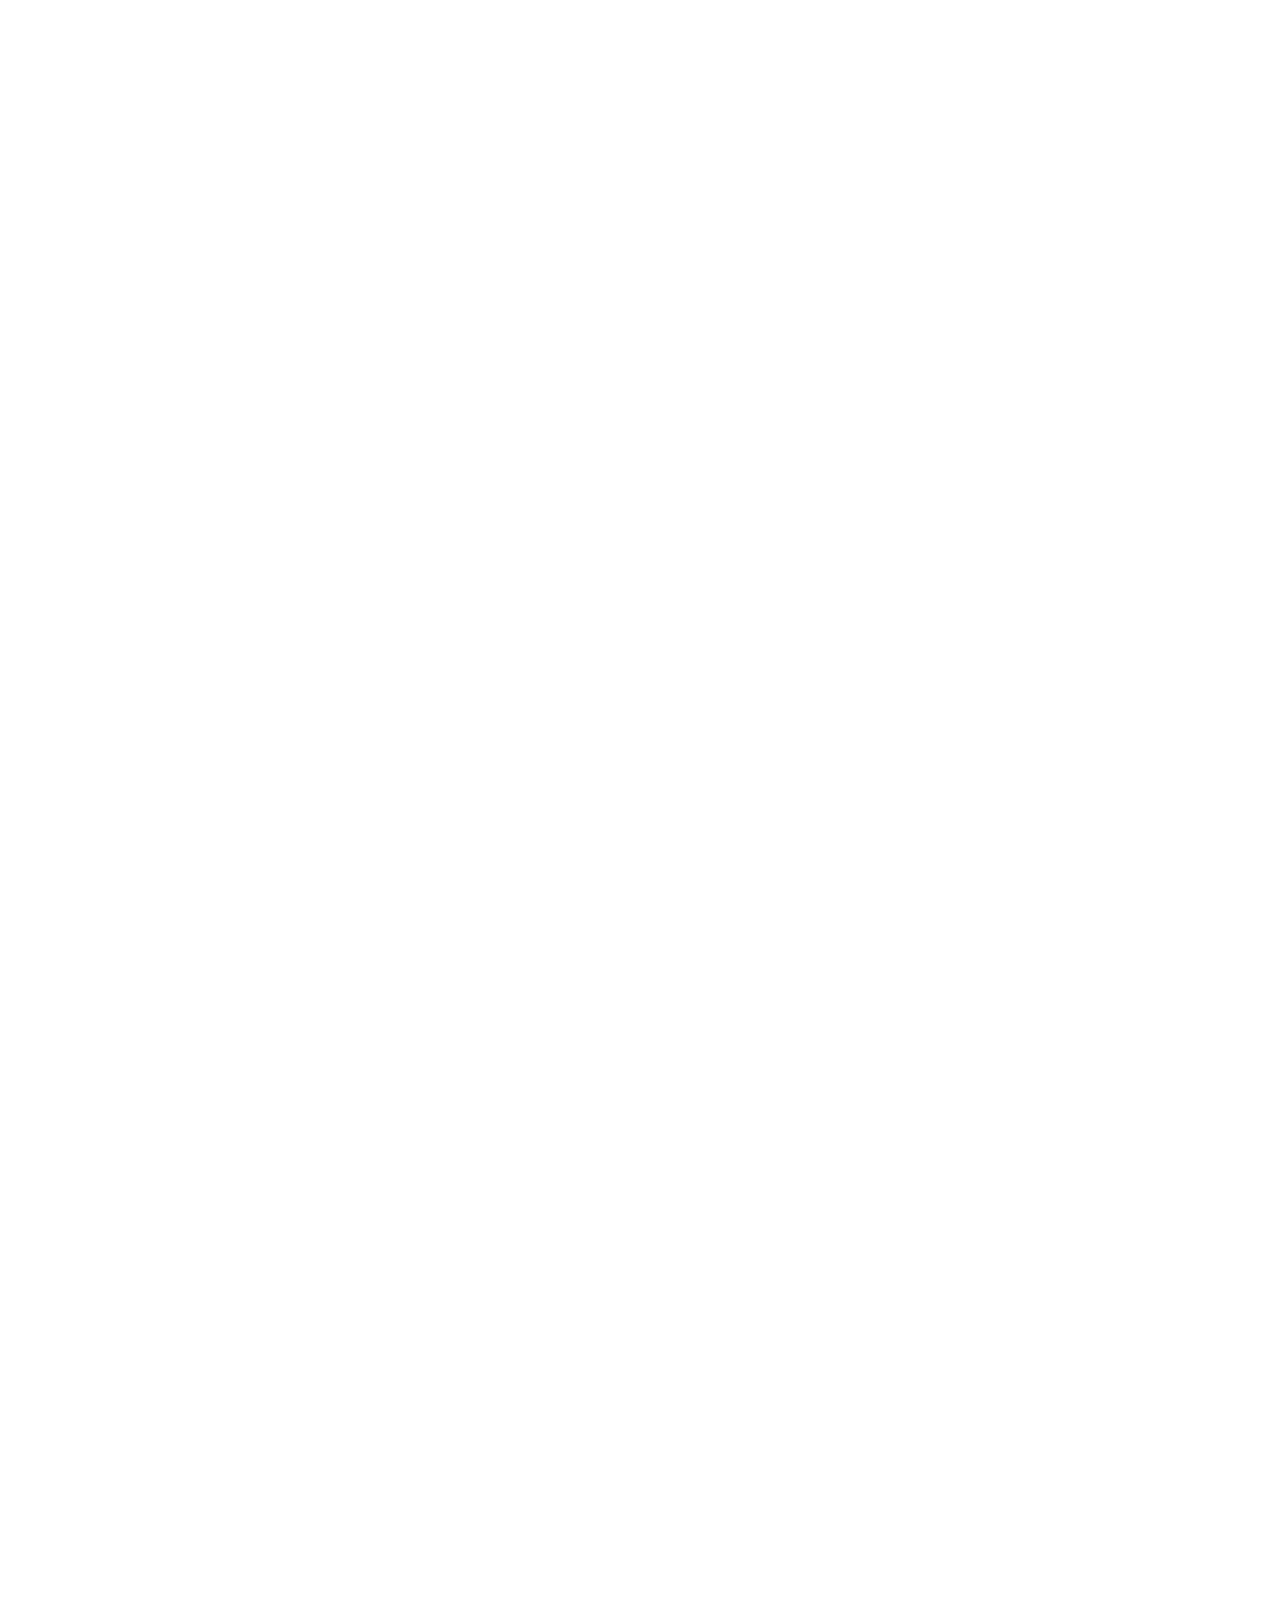
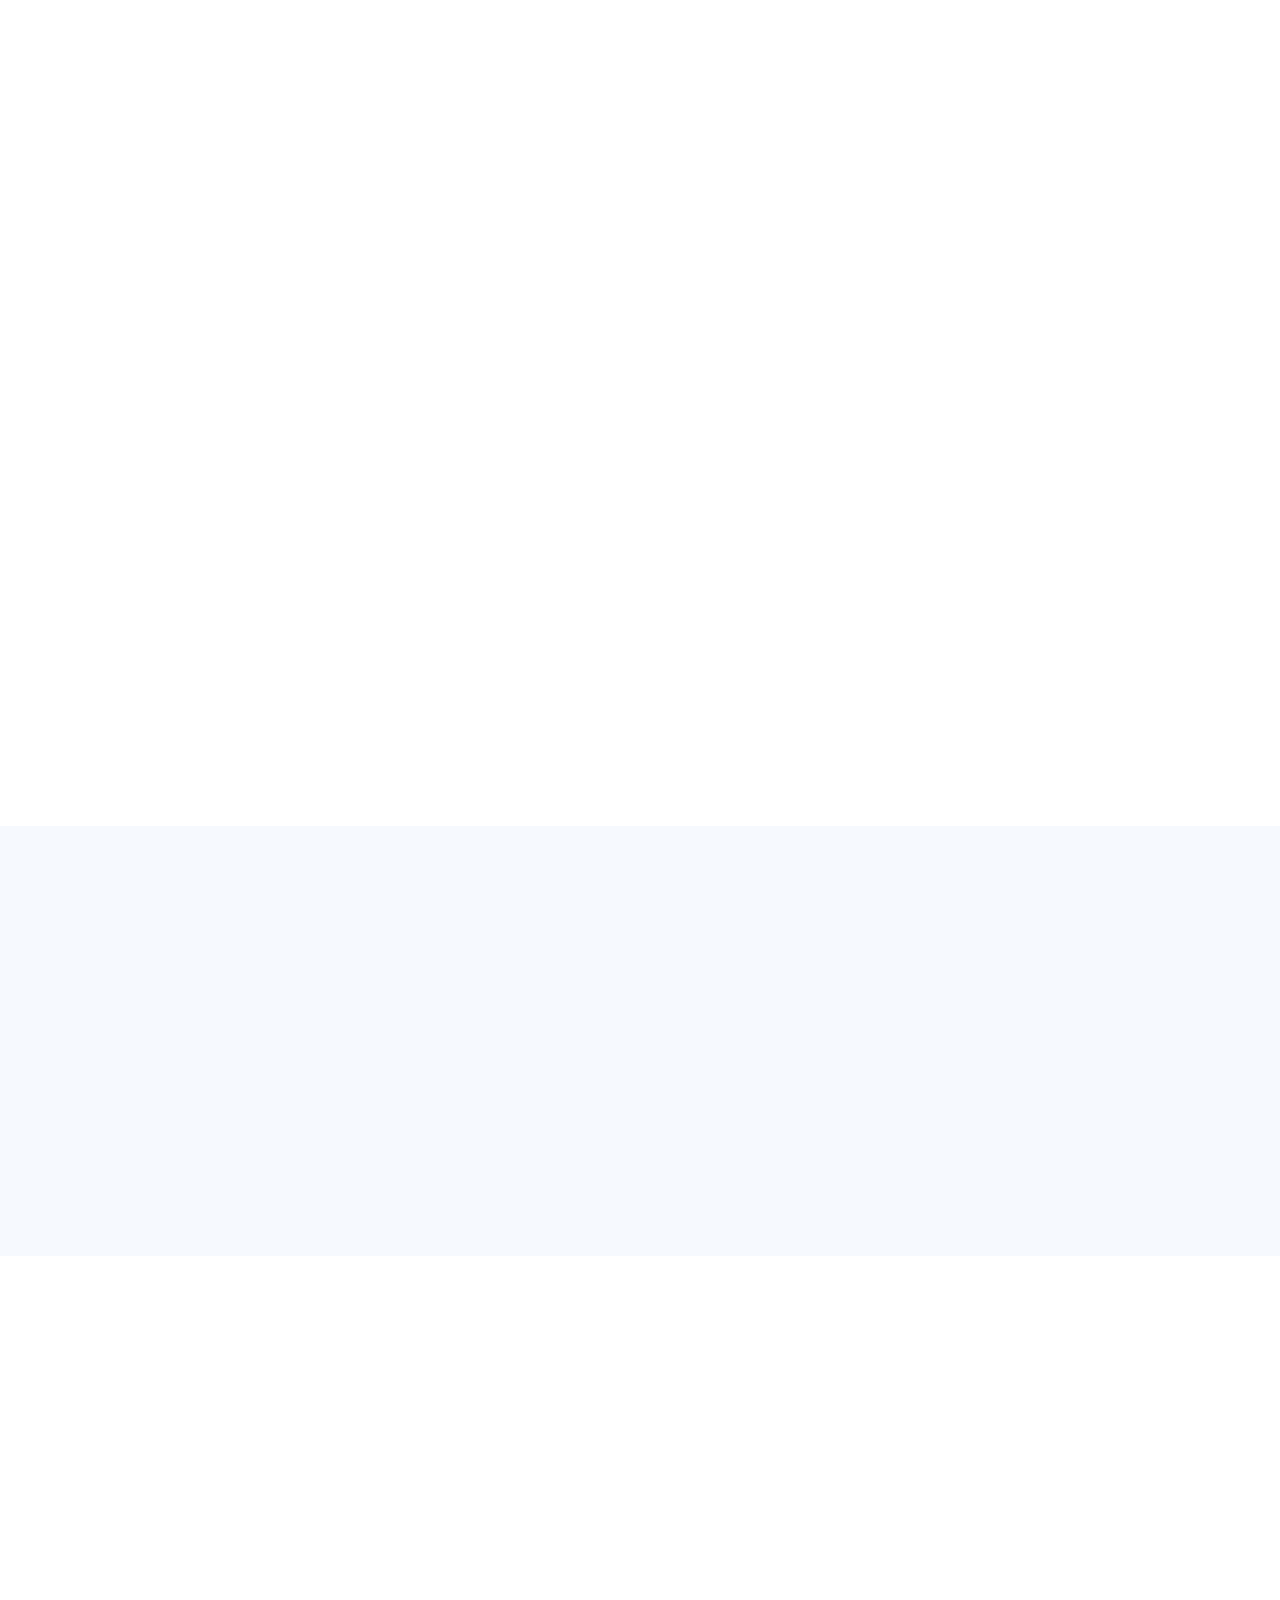
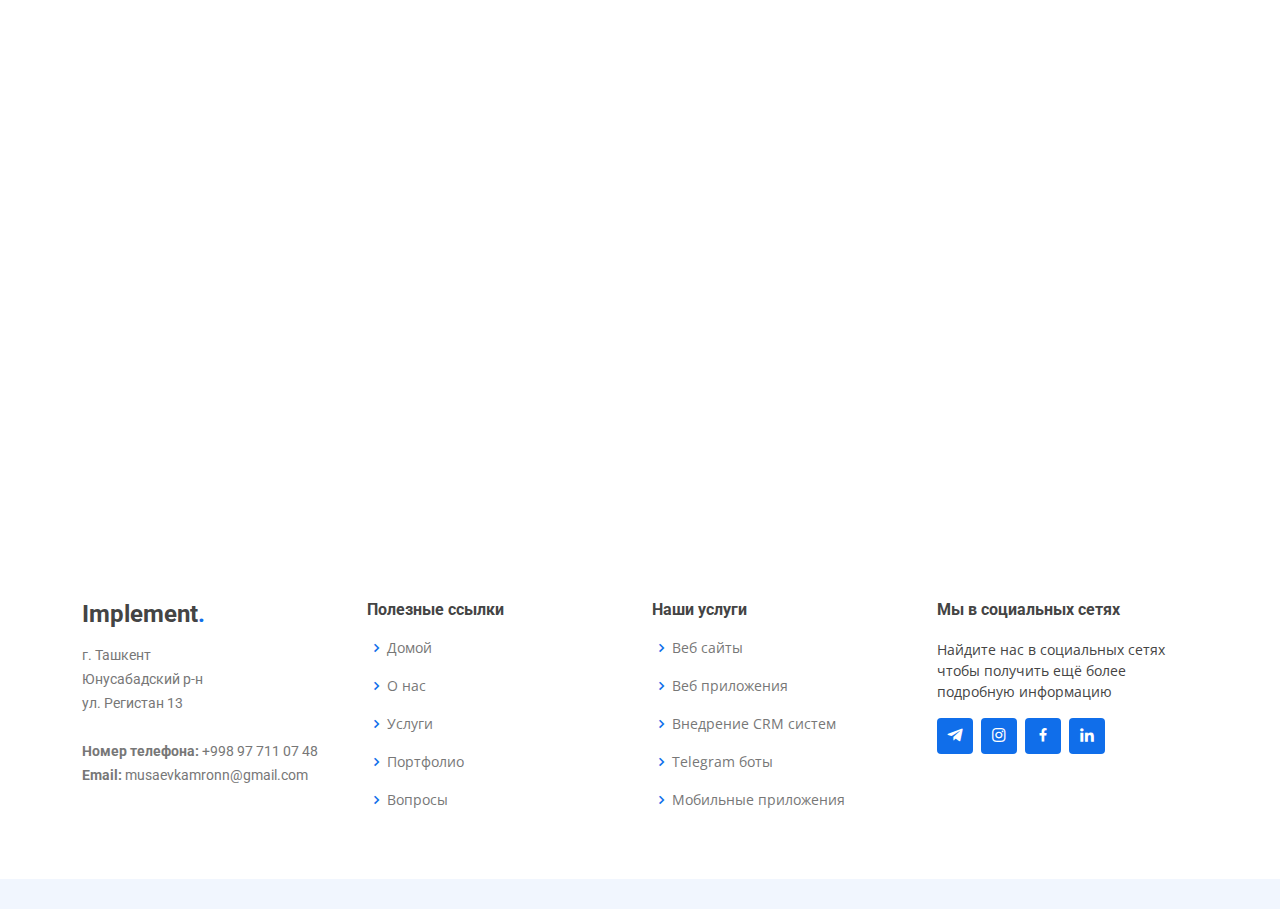
==== commit 9e5c02d3: "Many things changed" ====
--- a/docs/index.html
+++ b/docs/index.html
@@ -605,7 +605,7 @@
             </div>
           </div>
 
-          <div class="col-lg-4 col-md-6 portfolio-item filter-card">
+          <!-- <div class="col-lg-4 col-md-6 portfolio-item filter-card">
             <img src="assets/img/portfolio/portfolio-7.jpg" class="img-fluid" alt="">
             <div class="portfolio-info">
               <h4>Card 1</h4>
@@ -633,7 +633,7 @@
               <a href="assets/img/portfolio/portfolio-9.jpg" data-gallery="portfolioGallery" class="portfolio-lightbox preview-link" title="Web 3"><i class="bx bx-plus"></i></a>
               <a href="portfolio-details.html" class="details-link" title="More Details"><i class="bx bx-link"></i></a>
             </div>
-          </div>
+          </div> -->
 
         </div>
 
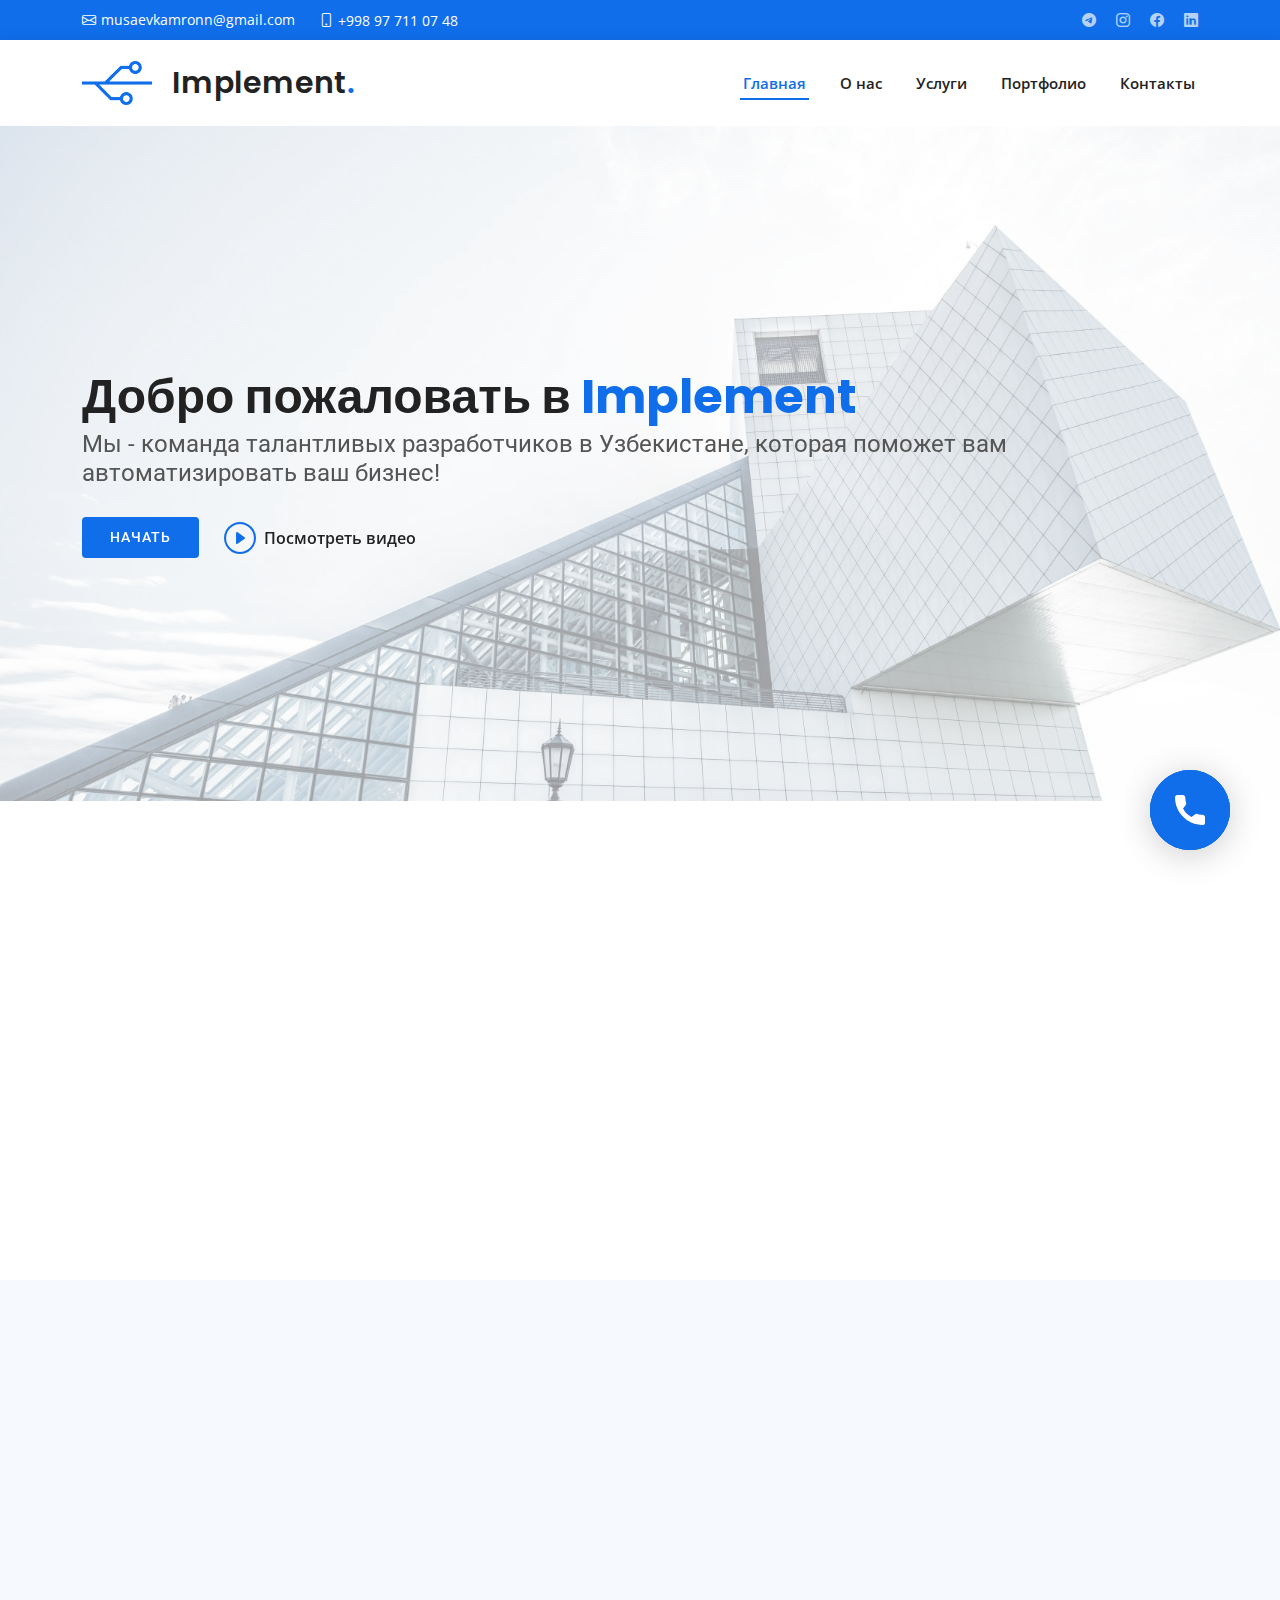
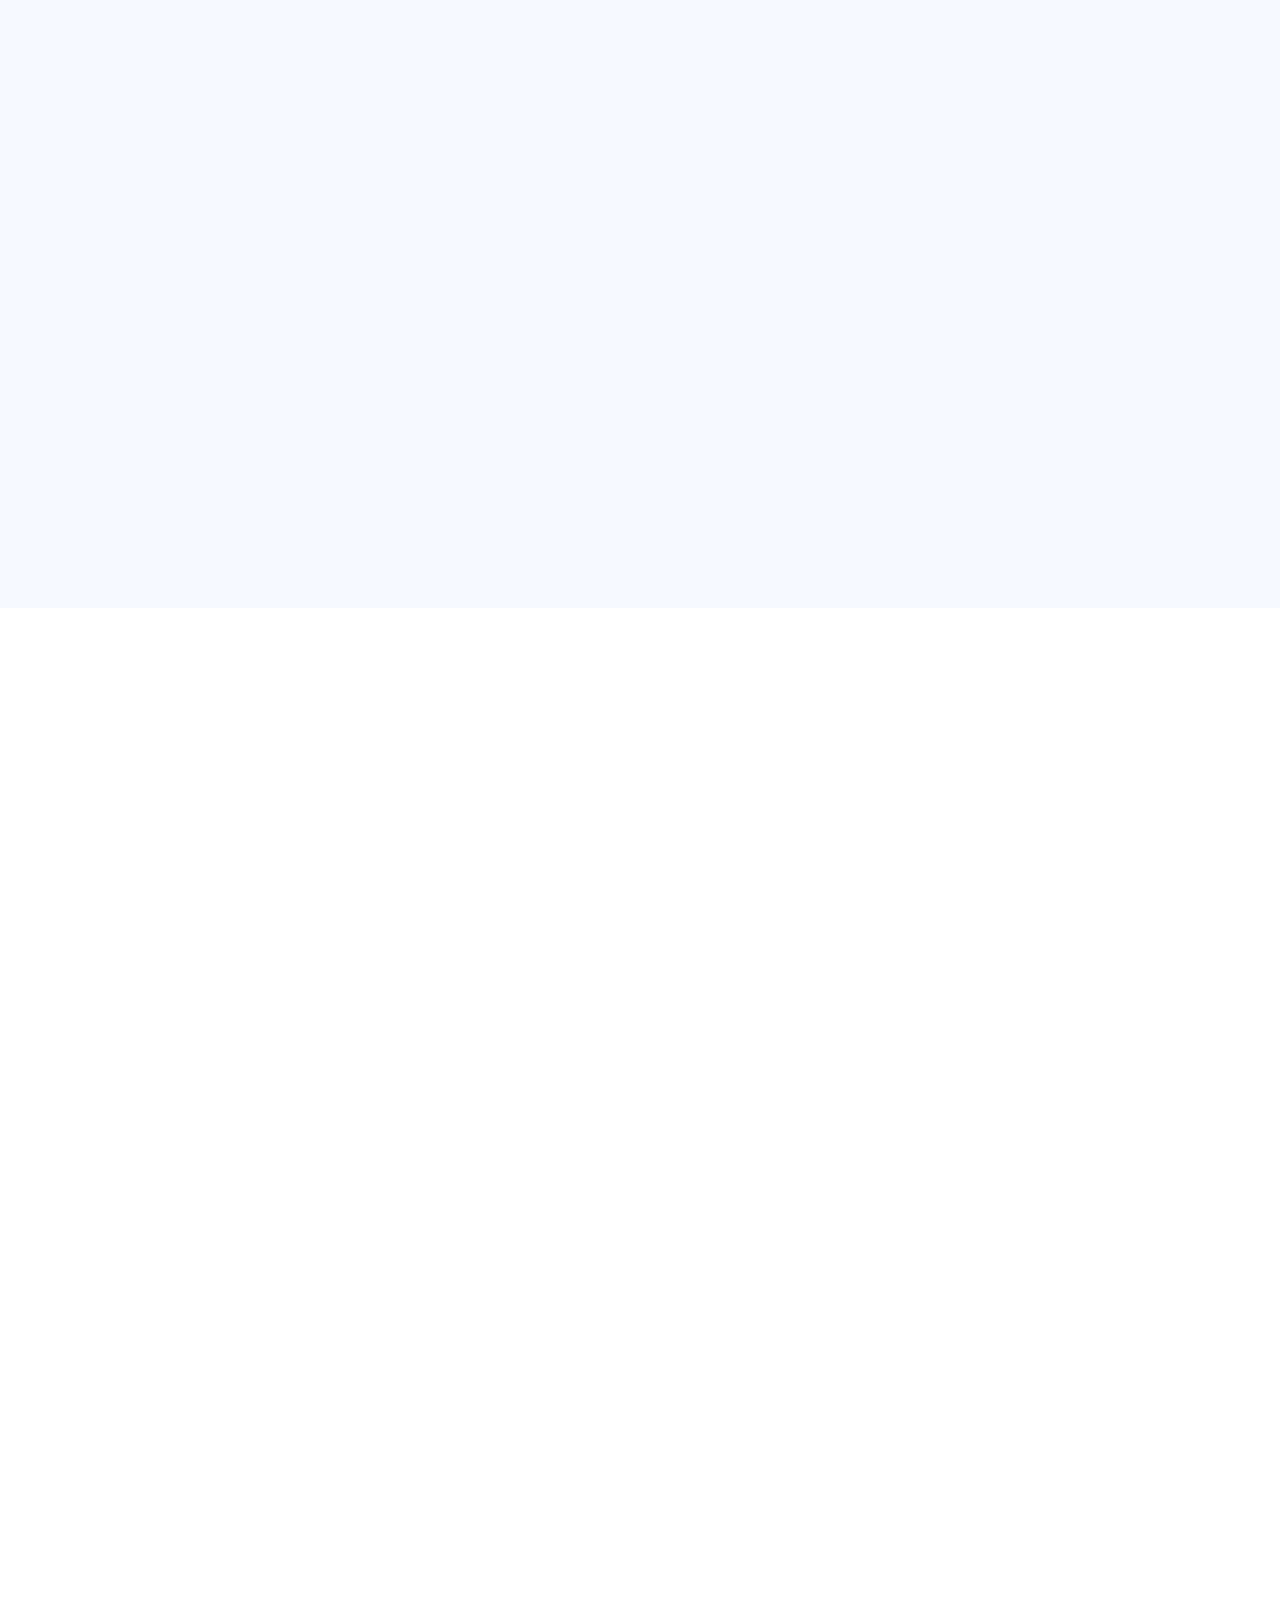
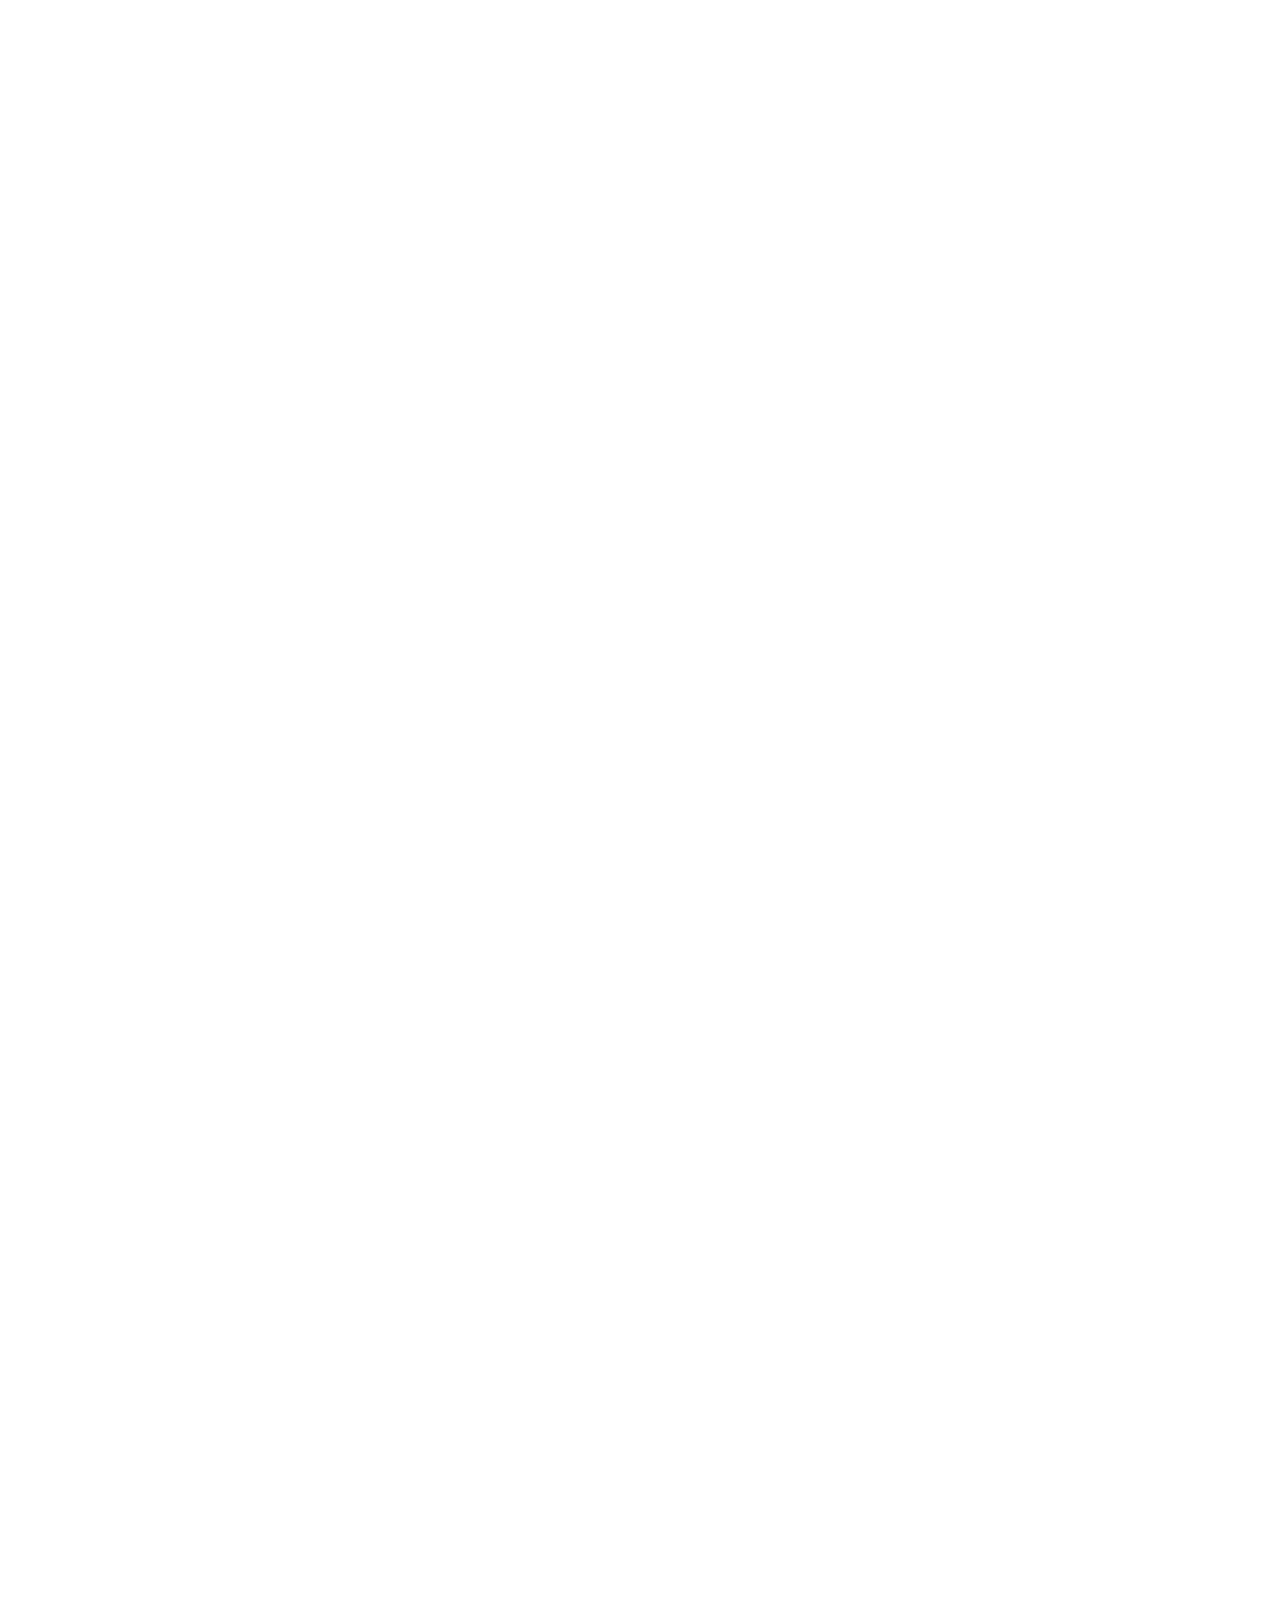
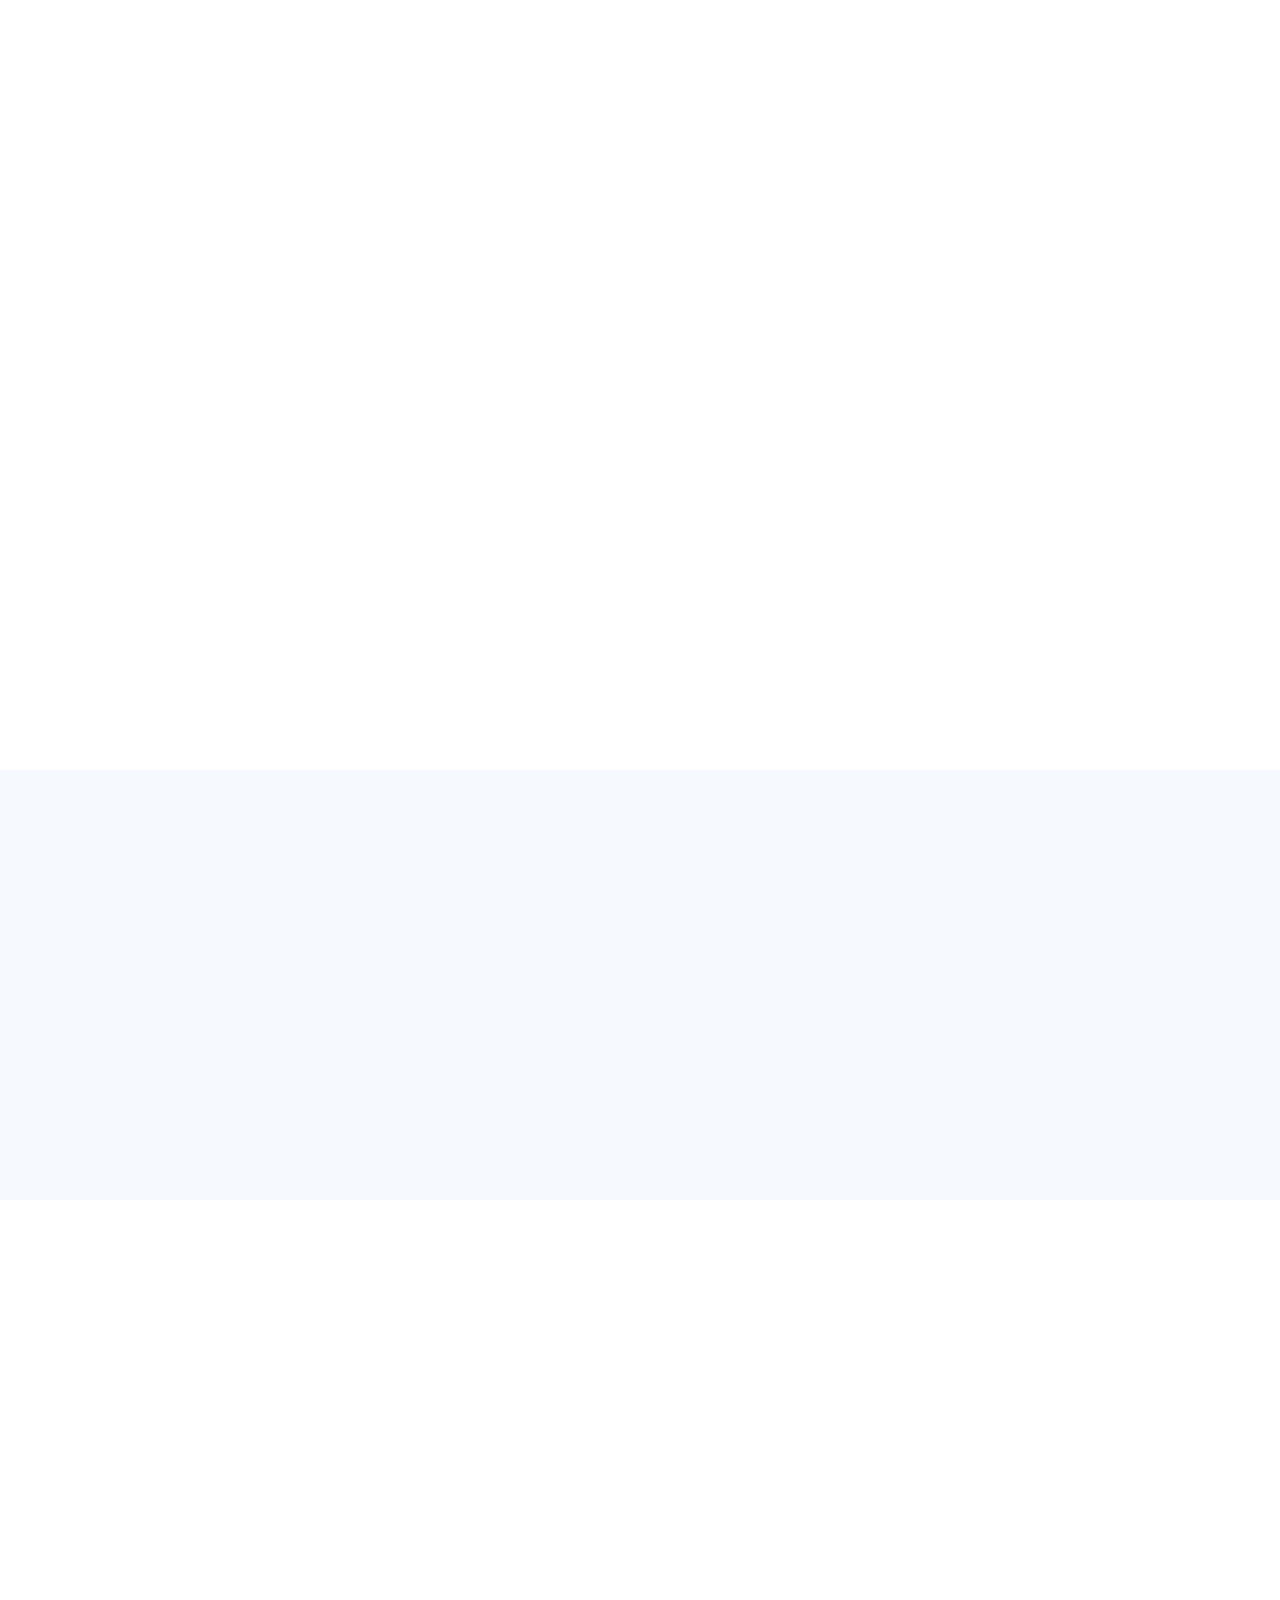
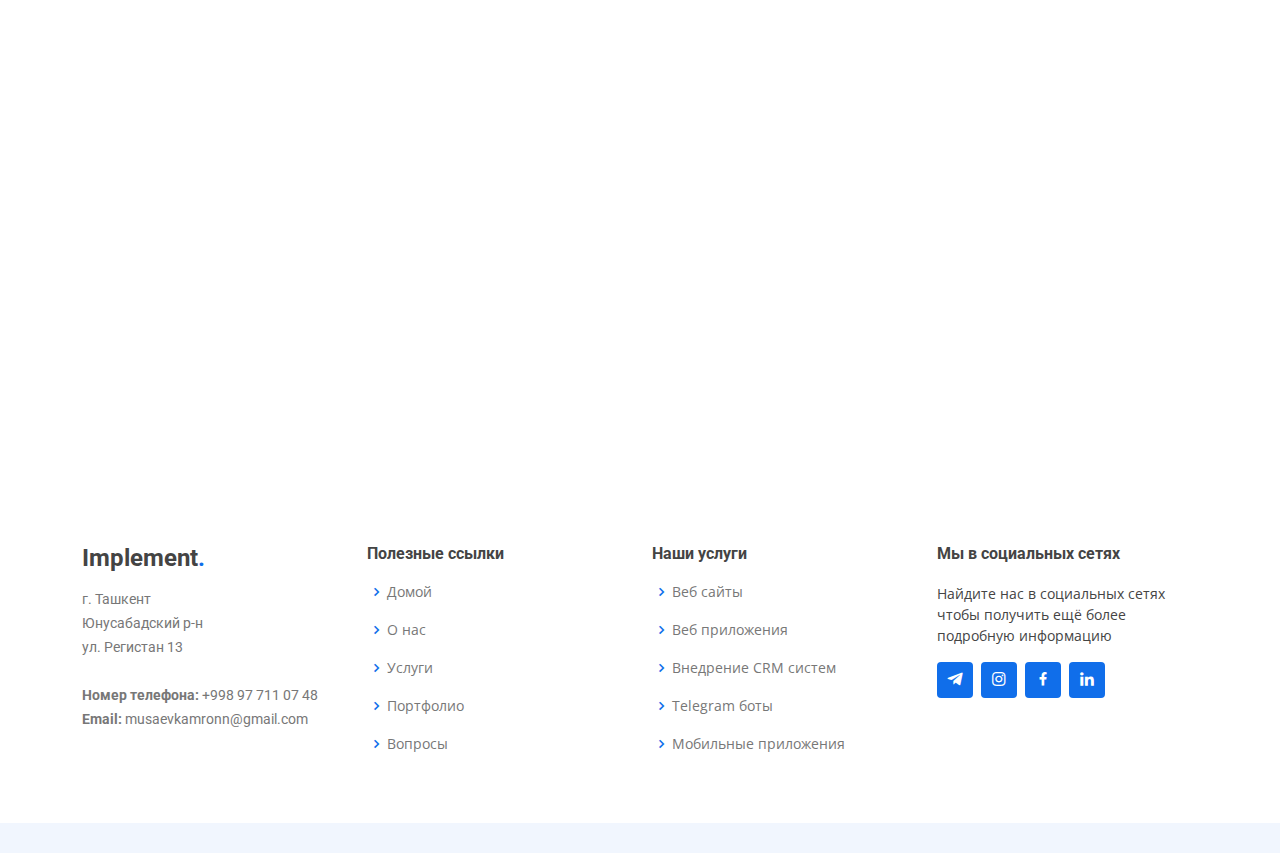
==== commit 8304e873: "portfolio changed" ====
--- a/docs/index.html
+++ b/docs/index.html
@@ -546,61 +546,51 @@
         <div class="row portfolio-container" data-aos="fade-up" data-aos-delay="200">
 
           <div class="col-lg-4 col-md-6 portfolio-item filter-web-app">
-            <img src="assets/img/portfolio/corporatePortalProfile.png" class="img-fluid" alt="">
+            <img src="assets/img/portfolio/portfolioindevices/corporateportal.jpg" class="img-fluid" alt="">
             <div class="portfolio-info">
               <h4>Корпоративный портал</h4>
               <p>Корпоративный портал</p>
-              <a href="assets/img/portfolio/corporatePortalProfile.png" data-gallery="portfolioGallery" class="portfolio-lightbox preview-link" title="Корпоративный портал"><i class="bx bx-plus"></i></a>
+              <a href="assets/img/portfolio/portfolioindevices/corporateportal.jpg" data-gallery="portfolioGallery" class="portfolio-lightbox preview-link" title="Корпоративный портал"><i class="bx bx-plus"></i></a>
               <a href="portfolio-details.html" class="details-link" title="More Details"><i class="bx bx-link"></i></a>
             </div>
           </div>
 
           <div class="col-lg-4 col-md-6 portfolio-item filter-telegram">
-            <img src="assets/img/portfolio/telegram_bot_maff.jpg" class="img-fluid" alt="">
+            <img src="assets/img/portfolio/portfolioindevices/maffbot.jpg" class="img-fluid" alt="">
             <div class="portfolio-info">
               <h4>Телеграм бот для Maff</h4>
               <p>Онлайн магазин на основе телеграм бота</p>
-              <a href="assets/img/portfolio/telegram_bot_maff.jpg" data-gallery="portfolioGallery" class="portfolio-lightbox preview-link" title="Телеграм бот для Maff"><i class="bx bx-plus"></i></a>
+              <a href="assets/img/portfolio/portfolioindevices/maffbot.jpg" data-gallery="portfolioGallery" class="portfolio-lightbox preview-link" title="Телеграм бот для Maff"><i class="bx bx-plus"></i></a>
               <a href="portfolio-details.html" class="details-link" title="More Details"><i class="bx bx-link"></i></a>
             </div>
           </div>
 
           <div class="col-lg-4 col-md-6 portfolio-item filter-crm">
-            <img src="assets/img/portfolio/Снимок 11-06-23 в 16.34.jpeg" class="img-fluid" alt="">
+            <img src="assets/img/portfolio/portfolioindevices/bitrixcrm.jpg" class="img-fluid" alt="">
             <div class="portfolio-info">
               <h4>Bitrix24 для Eman Materials</h4>
               <p>CRM система для автоматизации отдела продаж</p>
-              <a href="assets/img/portfolio/Снимок 11-06-23 в 16.34.jpeg" data-gallery="portfolioGallery" class="portfolio-lightbox preview-link" title="Bitrix24 для Eman Materials"><i class="bx bx-plus"></i></a>
+              <a href="assets/img/portfolio/portfolioindevices/bitrixcrm.jpg" data-gallery="portfolioGallery" class="portfolio-lightbox preview-link" title="Bitrix24 для Eman Materials"><i class="bx bx-plus"></i></a>
               <a href="portfolio-details.html" class="details-link" title="More Details"><i class="bx bx-link"></i></a>
             </div>
           </div>
 
           <div class="col-lg-4 col-md-6 portfolio-item filter-telegram">
-            <img src="assets/img/portfolio/telegrambot_emanmaterials.jpg" class="img-fluid" alt="">
+            <img src="assets/img/portfolio/portfolioindevices/catalogbot.jpg" class="img-fluid" alt="">
             <div class="portfolio-info">
               <h4>Телеграм бот для Eman Materials</h4>
               <p>Для просмотра наличия товаров</p>
-              <a href="assets/img/portfolio/telegrambot_emanmaterials.jpg" data-gallery="portfolioGallery" class="portfolio-lightbox preview-link" title="Телеграм бот для Eman Materials"><i class="bx bx-plus"></i></a>
+              <a href="assets/img/portfolio/portfolioindevices/catalogbot.jpg" data-gallery="portfolioGallery" class="portfolio-lightbox preview-link" title="Телеграм бот для Eman Materials"><i class="bx bx-plus"></i></a>
               <a href="portfolio-details.html" class="details-link" title="More Details"><i class="bx bx-link"></i></a>
             </div>
           </div>
 
-          <div class="col-lg-4 col-md-6 portfolio-item filter-web-app">
-            <img src="assets/img/portfolio/terraria" class="img-fluid" alt="">
-            <div class="portfolio-info">
-              <h4>Terraria</h4>
-              <p>Мобильное приложение для управления умным домом</p>
-              <a href="assets/img/portfolio/terraria" data-gallery="portfolioGallery" class="portfolio-lightbox preview-link" title="Terraria"><i class="bx bx-plus"></i></a>
-              <a href="portfolio-details.html" class="details-link" title="More Details"><i class="bx bx-link"></i></a>
-            </div>
-          </div>
-
           <div class="col-lg-4 col-md-6 portfolio-item filter-telegram">
-            <img src="assets/img/portfolio/Kitchen_admin.jpg" class="img-fluid" alt="">
+            <img src="assets/img/portfolio/portfolioindevices/kitchenadmin.jpg" class="img-fluid" alt="">
             <div class="portfolio-info">
               <h4>Телеграм бот Kitchen-ordering</h4>
               <p>Бот для заказа обеда</p>
-              <a href="assets/img/portfolio/Kitchen_admin.jpg" data-gallery="portfolioGallery" class="portfolio-lightbox preview-link" title="Телеграм бот Kitchen-ordering"><i class="bx bx-plus"></i></a>
+              <a href="assets/img/portfolio/portfolioindevices/kitchenadmin.jpg" data-gallery="portfolioGallery" class="portfolio-lightbox preview-link" title="Телеграм бот Kitchen-ordering"><i class="bx bx-plus"></i></a>
               <a href="portfolio-details.html" class="details-link" title="More Details"><i class="bx bx-link"></i></a>
             </div>
           </div>
